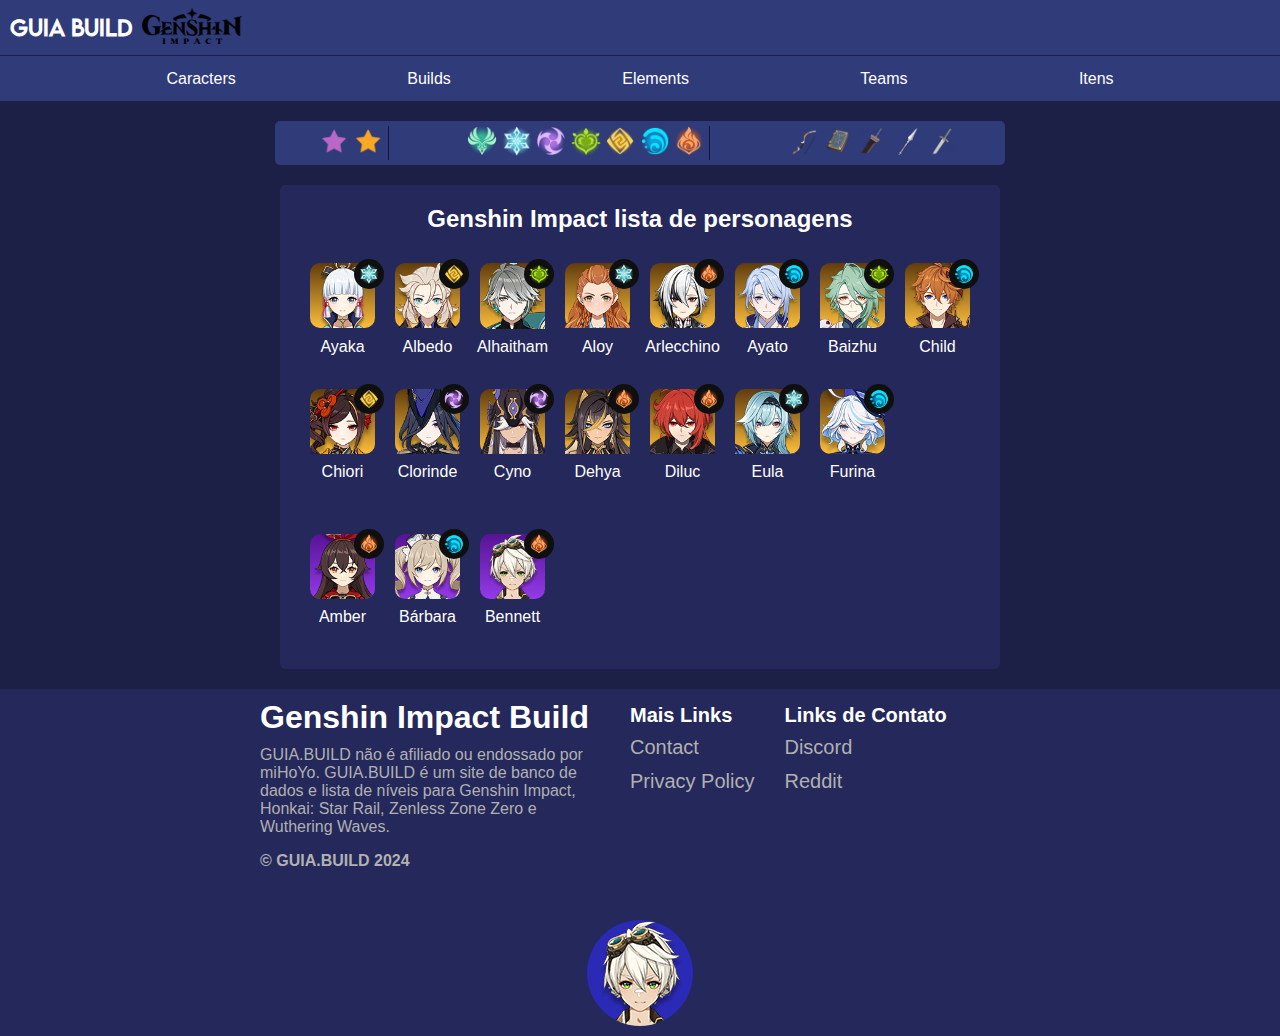
==== index.html @ 4bdc22e7 "add" ====
<!DOCTYPE html>
<html lang="pt-br">
<head>
    <meta charset="UTF-8">
    <meta name="viewport" content="width=device-width, initial-scale=1.0">
    <title>Guia Genshin Fandom</title>
    <link href="https://fonts.googleapis.com/icon?family=Material+Icons"
      rel="stylesheet">
      <link rel="shortcut icon" href="imagens/pyro.png" type="image/x-icon">
      <link rel="stylesheet" href="estilos/style.css">
</head>
<body>
    <header>
            <section id="title">
                <h1>Guia Build</h1>
                <a href="https://www.youtube.com/@GenshinImpact/featured" target="_blank">
                    <img src="imagens/Genshin_Impact_logo.png" alt="Logo">
                </a>
            </section>
        <div id="in">
            <span class="material-icons" onclick="clickMenu()">menu</span>
        </div>
    </header>
        <menu id="itens">
            <ul>
                <li>
                    <a href="index.html">Caracters</a>
                </li>
                <li>
                    <a href="#">Builds</a>
                </li>
                <li>
                    <a href="elemento.html">Elements</a>
                </li>
                <li>
                    <a href="#">Teams</a>
                </li>
                <li>
                    <a href="#">Itens</a>
                </li>
            </ul>
           </menu>
           <div id="seleçao">
            <div id="raridade">
                <img src="imagens/rarity_4.png" onclick="quatro()">
                <img src="imagens/rarity_5.png" onclick="cinco()">
            </div>
            <div id="elementos-1">
                <img src="imagens/elemento/Element_Anemo.png"
                id="anemo">
                <img src="imagens/elemento/Element_Cryo.png"
                id="cyro">
                <img src="imagens/elemento/Element_Electro.png"
                id="electro">
                <img src="imagens/elemento/Element_Dendro.png"
                id="dendro">
                <img src="imagens/elemento/Element_Geo.png"
                id="geo">
                <img src="imagens/elemento/Element_Hydro.png"
                id="hydro">
                <img src="imagens/elemento/Element_Pyro.png" id="pyro">
            </div>
            <div id="armas-1">
                <img src="imagens/armas/arco-simples.png" id="arco">
                <img src="imagens/armas/livro-simples.png" id="livro">
                <img src="imagens/armas/espadao-simples.png" id="espadao">
                <img src="imagens/armas/lança-simples.png" id="lança">
                <img src="imagens/armas/espada-simples.png" id="espada">
            </div>
        </div>
    <main>
        <h1>Genshin Impact lista de personagens</h1>
        <section id="star-5">
                    <div class="bloco cyro espada" >
                        <a href="#">
                            <div class="avatar">
                                <img src="imagens/personagens/Ayaka.png">
                            </div>
                            <div class="nome">
                                <p>Ayaka</p>
                            </div>
                            <div class="elemento">
                                <img src="imagens/elemento/Element_Cryo.png">
                            </div>
                        </a>
                    </div>
                    <div class="bloco geo espada">
                        <a href="#">
                            <div class="avatar">
                                <img src="imagens/personagens/Albedo.png">
                            </div>
                            <div class="nome">
                                <p>Albedo</p>
                            </div>
                            <div class="elemento">
                                <img src="imagens/elemento/Element_Geo.png">
                            </div>
                        </a>
                    </div>
                    <div class="bloco dendro espada">
                        <a href="#">
                            <div class="avatar">
                                <img src="imagens/personagens/Alhaitham.png">
                            </div>
                            <div class="nome">
                                <p>Alhaitham</p>
                            </div>
                            <div class="elemento">
                                <img src="imagens/elemento/Element_Dendro.png">
                            </div>
                        </a>
                    </div>
                    <div class="bloco cyro arco">
                        <a href="#">
                            <div class="avatar">
                                <img src="imagens/personagens/Aloy.png">
                            </div>
                            <div class="nome">
                                <p>Aloy</p>
                            </div>
                            <div class="elemento">
                                <img src="imagens/elemento/Element_Cryo.png">
                            </div>
                        </a>
                    </div>
                    <div class="bloco pyro lança">
                        <a href="#">
                            <div class="avatar">
                                <img src="imagens/personagens/Arlecchino.png">
                            </div>
                            <div class="nome">
                                <p>Arlecchino</p>
                            </div>
                            <div class="elemento">
                                <img src="imagens/elemento/Element_Pyro.png">
                            </div>
                        </a>
                    </div>
                    <div class="bloco hydro espada">
                        <a href="#">
                            <div class="avatar">
                                <img src="imagens/personagens/Ayato.png">
                            </div>
                            <div class="nome">
                                <p>Ayato</p>
                            </div>
                            <div class="elemento">
                                <img src="imagens/elemento/Element_Hydro.png">
                            </div>
                        </a>
                    </div>
                    <div class="bloco dendro livro">
                        <a href="#">
                            <div class="avatar">
                                <img src="imagens/personagens/Baizhu.png">
                            </div>
                            <div class="nome">
                                <p>Baizhu</p>
                            </div>
                            <div class="elemento">
                                <img src="imagens/elemento/Element_Dendro.png">
                            </div>
                        </a>
                    </div>
                    <div class="bloco hydro arco">
                        <a href="#">
                            <div class="avatar">
                                <img src="imagens/personagens/Childe.png">
                            </div>
                            <div class="nome">
                                <p>Child</p>
                            </div>
                            <div class="elemento">
                                <img src="imagens/elemento/Element_Hydro.png">
                            </div>
                        </a>
                    </div>
                    <div class="bloco geo espada">
                        <a href="#">
                            <div class="avatar">
                                <img src="imagens/personagens/Chiori.png">
                            </div>
                            <div class="nome">
                                <p>Chiori</p>
                            </div>
                            <div class="elemento">
                                <img src="imagens/elemento/Element_Geo.png">
                            </div>
                        </a>
                    </div>
                    <div class="bloco electro espada">
                        <a href="#">
                            <div class="avatar">
                                <img src="imagens/personagens/Clorinde.png">
                            </div>
                            <div class="nome">
                                <p>Clorinde</p>
                            </div>
                            <div class="elemento">
                                <img src="imagens/elemento/Element_Electro.png">
                            </div>
                        </a>
                    </div>
                    <div class="bloco electro lança">
                        <a href="#">
                            <div class="avatar">
                                <img src="imagens/personagens/Cyno.png">
                            </div>
                            <div class="nome">
                                <p>Cyno</p>
                            </div>
                            <div class="elemento">
                                <img src="imagens/elemento/Element_Electro.png">
                            </div>
                        </a>
                    </div>
                    <div class="bloco pyro espadao">
                        <a href="#">
                            <div class="avatar">
                                <img src="imagens/personagens/Dehya.png">
                            </div>
                            <div class="nome">
                                <p>Dehya</p>
                            </div>
                            <div class="elemento">
                                <img src="imagens/elemento/Element_Pyro.png">
                            </div>
                        </a>
                    </div>
                <div class="bloco pyro espadao">
                    <a href="#">
                        <div class="avatar">
                            <img src="imagens/personagens/Diluc.png">
                        </div>
                        <div class="nome">
                            <p>Diluc</p>
                        </div>
                        <div class="elemento">
                            <img src="imagens/elemento/Element_Pyro.png">
                        </div>
                    </a>
                </div>
                <div class="bloco cyro espadao">
                    <a href="#">
                        <div class="avatar">
                            <img src="imagens/personagens/Eula.png">
                        </div>
                        <div class="nome">
                            <p>Eula</p>
                        </div>
                        <div class="elemento">
                            <img src="imagens/elemento/Element_Cryo.png">
                        </div>
                    </a>
                </div>
                <div class="bloco hydro espada">
                    <a href="#">
                        <div class="avatar">
                            <img src="imagens/personagens/Furina.png">
                        </div>
                        <div class="nome">
                            <p>Furina</p>
                        </div>
                        <div class="elemento">
                            <img src="imagens/elemento/Element_Hydro.png">
                        </div>
                    </a>
                </div>
        </section>
        <section id="star-4">
                <div class="bloco pyro arco">
                    <a href="#">
                        <div class="avatar-1">
                            <img src="imagens/personagens/Amber.png">
                        </div>
                        <div class="nome">
                            <p>Amber</p>
                        </div>
                        <div class="elemento">
                            <img src="imagens/elemento/Element_Pyro.png">
                        </div>
                    </a>
                </div>
                <div class="bloco hydro livro">
                    <a href="#">
                        <div class="avatar-1">
                            <img src="imagens/personagens/Barbara.png">
                        </div>
                        <div class="nome">
                            <p>Bárbara</p>
                        </div>
                        <div class="elemento">
                            <img src="imagens/elemento/Element_Hydro.png">
                        </div>
                    </a>
                </div>
                <div class="bloco pyro espada">
                    <a href="#">
                        <div class="avatar-1">
                            <img src="imagens/personagens/Bennett.png">
                        </div>
                        <div class="nome">
                            <p>Bennett</p>
                        </div>
                        <div class="elemento">
                            <img src="imagens/elemento/Element_Pyro.png">
                        </div>
                    </a>
                </div>
        </section>
    </main>
    <footer>
        <article>
            <div class="text-footer">
                <h1>Genshin Impact Build</h1>
                <p>GUIA.BUILD não é afiliado ou endossado por miHoYo. GUIA.BUILD é um site de banco de dados e lista de níveis para Genshin Impact, Honkai: Star Rail, Zenless Zone Zero e Wuthering Waves.</p>
                <h3>© GUIA.BUILD 2024</h3>
            </div>
            <section id="final">
                <div class="links">
                    <h6>Mais Links</h6>
                    <ul>
                        <li>
                            <a href="#">Contact</a>
                        </li>
                        <li>
                            <a href="#">Privacy Policy</a>
                        </li>
                    </ul>
                </div>
                <div class="links">
                    <h6>Links de Contato</h6>
                    <ul>
                        <li>
                            <a href="#">Discord</a>
                        </li>
                        <li>
                            <a href="#">Reddit</a>
                        </li>
                    </ul>
                </div>
            </section>
            <img src="imagens/personagens/Bennett.png" alt="">
        </article>
    </footer>  
<script>
    function clickMenu() {
        if(itens.style.display == 'block') {
            itens.style.display = 'none'
        } else {
            itens.style.display = 'block'
        }
    }
</script>
<script src="pers-menu.js"></script>
</body>
</html>
---- estilos/style.css ----
@charset "UTF-8";
 
@font-face {
    font-family:'lemon';
    src: url(../fontes/LEMONMILK-Regular.otf);
}
* {
    font-family:Arial, Helvetica, sans-serif;
    margin:0px;
    padding:0px;
}

:root {
    /*cores*/
    --cor1:#101633;
    --cor2:#1C1F46;
    --cor3:#24285A;
    --cor4:#303B7A;
    --cor5:#4D5FC4;
    --cor6:#571396;
    --cor7:#943ae9;
    --cor8:#613c0c;
    --cor9:#fbbe3c;
}

body {
    background-color:rgb(28, 31, 70);
    height: 100vh;
}

header {
    background-color:var(--cor4);
    display: flex;
    justify-content: space-between;
    align-items: center;
    padding:5px;
    height:45px;
}

header section#title {
    display:flex;
    align-items:center;
}

header h1 {
    color:white;
    margin:5px;
    font-size:1.3em;
    font-family:'lemon';
}

header img {
    width:100px;
    margin:5px;
}

header span {
    color:rgb(214, 212, 212);
    cursor:pointer;
}

menu#itens {
    display:none;
    background-color:var(--cor4);
    margin:auto;
    width:100%;
    height:45px;
    border-top:1px solid var(--cor2);
}

menu ul {
    display:flex;
    height:100%;
    list-style-type:none;
    justify-content: space-evenly;
    align-items: center;
}

menu li {
    background-color:var(--cor4);
    padding:5px;
    
}

menu a {
    color:white;
    text-decoration:none;
}

menu a:hover {
    color:rgb(214, 212, 212);
}

/*Menu de seleção*/
div#seleçao {
    background-color: var(--cor4);
    max-width:300px;
    margin:auto;
    margin-top:20px;
    border-radius:5px;
}

div#raridade {
    border-bottom:1px solid var(--cor2);
    text-align: center;
}

div#raridade img {
   width:30px;
   cursor:pointer;
}

div#elementos-1 {
    border-bottom:1px solid var(--cor2);
    text-align: center;
}

div#elementos-1 img {
    width:30px;
    cursor:pointer;
}

div#armas-1 {
    border-bottom:1px solid var(--cor2);
    text-align: center;
}

div#armas-1 img {
    width:30px;
    cursor:pointer;
}

div#seleçao img:hover {
    background-color: #4D5FC4;
    border-radius:5px;
}

/*Conteúdo principal*/

main {
    background-color:rgb(36, 40, 90);
    max-width:280px;
    margin:auto;
    border-radius:5px;
    padding:10px;
    margin: 40px auto;
}

main h1 {
    color:white;
    font-size:1em;
    padding:10px;
    text-align: center;
}

main section#star-5 {
    width:90%;
    margin:auto;
    border-radius:5px;
    padding:10px;
    display:flex;
    flex-wrap: wrap;
    width:100%;
}

main section#star-4 {
    width:90%;
    margin:auto;
    border-radius:5px;
    padding:10px;
    display:flex;
    flex-wrap: wrap;
    width:100%;
}

div.avatar-1 img  {
    background-image:linear-gradient(to bottom,var(--cor6), var(--cor7));
    border-radius:10px;
}
div.avatar {
    background-image:linear-gradient(to bottom,var(--cor8), var(--cor9));
    border-radius:10px;
}

div.bloco  {
   position:relative;
   margin:10px;
}

div.bloco img {
    display:block;
    margin:auto;
    margin-bottom:40px;
    width:65px;
}

div.avatar img:hover {
    width:68px;
    transition: transform .3s;
    transform:translate(-2px);
}

div.avatar-1 img:hover {
    width:68px;
    transition: transform .3s;
    transform:translate(-2px);
}

div.elemento img{
    background:rgb(15, 15, 15);
    width:20px;
    border-radius:50%;
    padding:5px;
    position:absolute;
    top:10%;
    left:90%;
    transform:translate(-50%, -50%);
}

div.nome {
    text-align: center;
    position: absolute;
    top:70%;
    left:50%;
    margin-top:10px;
    transform: translate(-50%, -50%);
}

div.nome p {
    color:white;
}

footer {
    background-color:rgb(36, 40, 90);
    padding:10px;
    color:rgb(177, 177, 177);
}

footer img {
    display:block;
    margin:auto;
    margin-top:20px;
    background-color: rgb(42, 42, 182);
    border-radius:50%;
}

footer h1 {
    color:white;
    margin-bottom:10px;
}

footer h3 {
 font-size:16px;
 margin-top:16px;
 margin-bottom:30px;
}

footer section#final {
    display:flex;
    justify-content: space-around;
}

footer div {
    margin-left:20px;
}

footer div h6 {
    color:white;
    font-size:20px;
}

footer div ul {
    list-style-type: none;
}

footer div a {
    color:rgb(177, 177, 177);
    text-decoration:none;
    font-size: 20px;
}

@media screen and (min-width:600px) and (max-width:768px) {
    div#seleçao {
        display:flex;
        justify-content: space-around;
        align-items: center;
        padding:5px;
        max-width:500px;
    }

    div#raridade {
        border-right:1px solid var(--cor1);
        border-bottom:0px;
        padding-right:5px;
    }

    div#raridade img {
        width:30px;
    }

    div#elementos-1 {
        border-right:1px solid var(--cor1);
        border-bottom:0px;
        padding-right:5px;
    }

    div#elementos-1 img{
        width:30px;
    }

    div#armas-1 {
        border-bottom:0px;
        padding-right:5px;
    }

    div#armas-1 img {
        width:30px;
    }

    main {
        max-width:450px;
        margin:auto;
        margin-bottom:20px;
        margin-top:20px;
    }

}

@media screen and (min-width:768px) and (max-width:992px) {

    div#seleçao {
        display:flex;
        justify-content: space-around;
        align-items: center;
        padding:5px;
        max-width:720px;
    }

    div#raridade {
        border-right:1px solid var(--cor1);
        border-bottom:0px;
        padding-right:5px;
    }

    div#raridade img {
        width:40px;
    }

    div#elementos-1 {
        border-right:1px solid var(--cor1);
        border-bottom:0px;
        padding-right:5px;
    }

    div#elementos-1 img{
        width:40px;
    }

    div#armas-1 {
        border-bottom:0px;
        padding-right:5px;
    }

    div#armas-1 img {
        width:40px;
    }

    main {
        max-width:700px;
        margin:auto;
        margin-bottom:20px;
        margin-top:20px;
    }

    main h1 {
        font-size:1.5em;
    }

    main div.personagens{
       display:flex;
       justify-content: center;
       flex-wrap: wrap;
    }

    footer article{
        display:flex;
        flex-wrap: wrap;
        max-width:800px;
        margin:auto;
    }

    footer div.text-footer {
        width:350px;
    }

    footer div.links {
        line-height:2em;
        margin-right:10px;
    }
}

@media screen and (min-width:992px) and (max-width:1200px) {

    header span.material-icons{
        display:none;
    }

    div#seleçao {
        display:flex;
        justify-content: space-around;
        align-items: center;
        padding:5px;
        max-width:720px;
    }

    div#raridade {
        border-right:1px solid var(--cor1);
        border-bottom:0px;
        padding-right:5px;
    }

    div#elementos-1 {
        border-right:1px solid var(--cor1);
        border-bottom:0px;
        padding-right:5px;
    }

    div#armas-1 {
        border-bottom:0px;
        padding-right:5px;
    }

    menu#itens {
        display:block;
        width:100%;
        font-size:1em;
    }

    main {
        max-width:700px;
        margin:auto;
        margin-bottom:20px;
        margin-top:20px;
    }

    main h1 {
        font-size:1.5em;
    }

    main div.personagens{
       display:flex;
       justify-content: center;
       flex-wrap: wrap;
    }

    footer article{
        display:flex;
        flex-wrap: wrap;
        max-width:800px;
        margin:auto;
    }

    footer div.text-footer {
        width:350px;
    }

    footer div.links {
        line-height:2em;
        margin-right:10px;
    }
}

@media screen and (min-width:1200px) {
    header span.material-icons{
        display:none;
    }

    menu#itens {
        display:block;
        width:100%;
        font-size:1em;
    }

    div#seleçao {
        display:flex;
        justify-content: space-around;
        align-items: center;
        padding:5px;
        max-width:720px;
    }

    div#raridade {
        border-right:1px solid var(--cor1);
        border-bottom:0px;
        padding-right:5px;
    }

    div#elementos-1 {
        border-right:1px solid var(--cor1);
        border-bottom:0px;
        padding-right:5px;
    }

    div#armas-1 {
        border-bottom:0px;
        padding-right:5px;
    }


    main {
        max-width:700px;
        margin:auto;
        margin-bottom:20px;
        margin-top:20px;
    }

    main h1 {
        font-size:1.5em;
    }

    main div.personagens{
       display:flex;
       justify-content: center;
       flex-wrap: wrap;
    }

    footer article{
        display:flex;
        flex-wrap: wrap;
        max-width:800px;
        margin:auto;
    }

    footer div.text-footer {
        width:350px;
    }

    footer div.links {
        line-height:2em;
        margin-right:10px;
    }
}
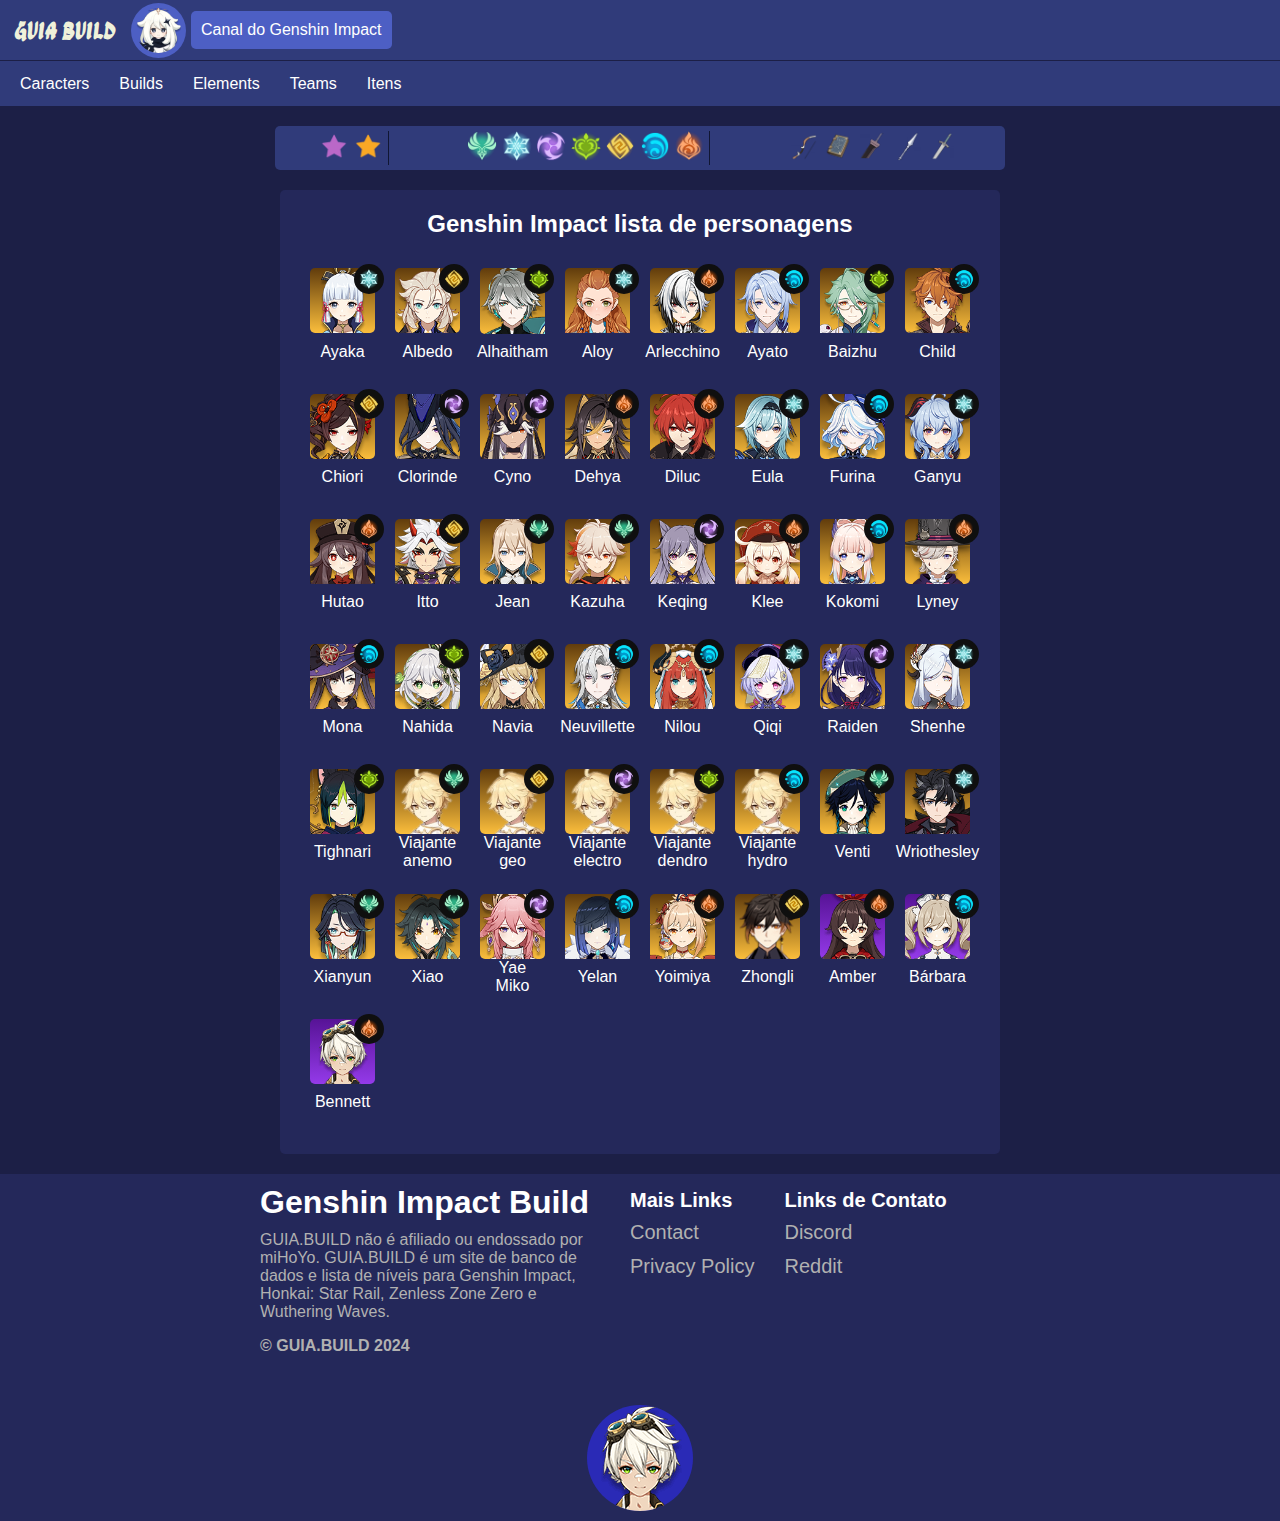
==== commit 5b03dd17: "add" ====
--- a/index.html
+++ b/index.html
@@ -14,7 +14,8 @@
             <section id="title">
                 <h1>Guia Build</h1>
                 <a href="https://www.youtube.com/@GenshinImpact/featured" target="_blank">
-                    <img src="imagens/Genshin_Impact_logo.png" alt="Logo">
+                    <img src="imagens/Paimon_Icon.webp" alt="Logo">
+                    <p>Canal do Genshin Impact</p>
                 </a>
             </section>
         <div id="in">
@@ -42,14 +43,14 @@
            </menu>
            <div id="seleçao">
             <div id="raridade">
-                <img src="imagens/rarity_4.png" onclick="quatro()">
-                <img src="imagens/rarity_5.png" onclick="cinco()">
+                <img src="imagens/rarity_4.png" id="quatro">
+                <img src="imagens/rarity_5.png" id="cinco">
             </div>
             <div id="elementos-1">
                 <img src="imagens/elemento/Element_Anemo.png"
                 id="anemo">
                 <img src="imagens/elemento/Element_Cryo.png"
-                id="cyro">
+                id="cryo">
                 <img src="imagens/elemento/Element_Electro.png"
                 id="electro">
                 <img src="imagens/elemento/Element_Dendro.png"
@@ -71,7 +72,7 @@
     <main>
         <h1>Genshin Impact lista de personagens</h1>
         <section id="star-5">
-                    <div class="bloco cyro espada" >
+                    <div class="bloco cinco cryo espada" >
                         <a href="#">
                             <div class="avatar">
                                 <img src="imagens/personagens/Ayaka.png">
@@ -84,7 +85,7 @@
                             </div>
                         </a>
                     </div>
-                    <div class="bloco geo espada">
+                    <div class="bloco cinco geo espada">
                         <a href="#">
                             <div class="avatar">
                                 <img src="imagens/personagens/Albedo.png">
@@ -97,7 +98,7 @@
                             </div>
                         </a>
                     </div>
-                    <div class="bloco dendro espada">
+                    <div class="bloco cinco dendro espada">
                         <a href="#">
                             <div class="avatar">
                                 <img src="imagens/personagens/Alhaitham.png">
@@ -110,7 +111,7 @@
                             </div>
                         </a>
                     </div>
-                    <div class="bloco cyro arco">
+                    <div class="bloco cinco cryo arco">
                         <a href="#">
                             <div class="avatar">
                                 <img src="imagens/personagens/Aloy.png">
@@ -123,7 +124,7 @@
                             </div>
                         </a>
                     </div>
-                    <div class="bloco pyro lança">
+                    <div class="bloco cinco pyro lança">
                         <a href="#">
                             <div class="avatar">
                                 <img src="imagens/personagens/Arlecchino.png">
@@ -136,7 +137,7 @@
                             </div>
                         </a>
                     </div>
-                    <div class="bloco hydro espada">
+                    <div class="bloco cinco hydro espada">
                         <a href="#">
                             <div class="avatar">
                                 <img src="imagens/personagens/Ayato.png">
@@ -149,7 +150,7 @@
                             </div>
                         </a>
                     </div>
-                    <div class="bloco dendro livro">
+                    <div class="bloco cinco dendro livro">
                         <a href="#">
                             <div class="avatar">
                                 <img src="imagens/personagens/Baizhu.png">
@@ -162,7 +163,7 @@
                             </div>
                         </a>
                     </div>
-                    <div class="bloco hydro arco">
+                    <div class="bloco cinco hydro arco">
                         <a href="#">
                             <div class="avatar">
                                 <img src="imagens/personagens/Childe.png">
@@ -175,7 +176,7 @@
                             </div>
                         </a>
                     </div>
-                    <div class="bloco geo espada">
+                    <div class="bloco cinco geo espada">
                         <a href="#">
                             <div class="avatar">
                                 <img src="imagens/personagens/Chiori.png">
@@ -188,7 +189,7 @@
                             </div>
                         </a>
                     </div>
-                    <div class="bloco electro espada">
+                    <div class="bloco cinco electro espada">
                         <a href="#">
                             <div class="avatar">
                                 <img src="imagens/personagens/Clorinde.png">
@@ -201,7 +202,7 @@
                             </div>
                         </a>
                     </div>
-                    <div class="bloco electro lança">
+                    <div class="bloco cinco electro lança">
                         <a href="#">
                             <div class="avatar">
                                 <img src="imagens/personagens/Cyno.png">
@@ -214,7 +215,7 @@
                             </div>
                         </a>
                     </div>
-                    <div class="bloco pyro espadao">
+                    <div class="bloco cinco pyro espadao">
                         <a href="#">
                             <div class="avatar">
                                 <img src="imagens/personagens/Dehya.png">
@@ -227,7 +228,7 @@
                             </div>
                         </a>
                     </div>
-                <div class="bloco pyro espadao">
+                <div class="bloco cinco pyro espadao">
                     <a href="#">
                         <div class="avatar">
                             <img src="imagens/personagens/Diluc.png">
@@ -240,7 +241,7 @@
                         </div>
                     </a>
                 </div>
-                <div class="bloco cyro espadao">
+                <div class="bloco cinco cryo espadao">
                     <a href="#">
                         <div class="avatar">
                             <img src="imagens/personagens/Eula.png">
@@ -253,7 +254,7 @@
                         </div>
                     </a>
                 </div>
-                <div class="bloco hydro espada">
+                <div class="bloco cinco hydro espada">
                     <a href="#">
                         <div class="avatar">
                             <img src="imagens/personagens/Furina.png">
@@ -266,9 +267,412 @@
                         </div>
                     </a>
                 </div>
-        </section>
-        <section id="star-4">
-                <div class="bloco pyro arco">
+                <div class="bloco cinco cryo arco">
+                    <a href="#">
+                        <div class="avatar">
+                            <img src="imagens/personagens/Ganyu.png">
+                        </div>
+                        <div class="nome">
+                            <p>Ganyu</p>
+                        </div>
+                        <div class="elemento">
+                            <img src="imagens/elemento/Element_Cryo.png">
+                        </div>
+                    </a>
+                </div>
+                <div class="bloco cinco pyro lança">
+                    <a href="pers/hutao.html">
+                        <div class="avatar">
+                            <img src="imagens/personagens/Hu Tao 1.png">
+                        </div>
+                        <div class="nome">
+                            <p>Hutao</p>
+                        </div>
+                        <div class="elemento">
+                            <img src="imagens/elemento/Element_Pyro.png">
+                        </div>
+                    </a>
+                </div>
+                <div class="bloco cinco geo espadao">
+                    <a href="#">
+                        <div class="avatar">
+                            <img src="imagens/personagens/Itto.png">
+                        </div>
+                        <div class="nome">
+                            <p>Itto</p>
+                        </div>
+                        <div class="elemento">
+                            <img src="imagens/elemento/Element_Geo.png">
+                        </div>
+                    </a>
+                </div>
+                <div class="bloco cinco anemo espada">
+                    <a href="#">
+                        <div class="avatar">
+                            <img src="imagens/personagens/Jean.png">
+                        </div>
+                        <div class="nome">
+                            <p>Jean</p>
+                        </div>
+                        <div class="elemento">
+                            <img src="imagens/elemento/Element_Anemo.png">
+                        </div>
+                    </a>
+                </div>
+                <div class="bloco cinco anemo espada">
+                    <a href="pers/kazuha.html">
+                        <div class="avatar">
+                            <img src="imagens/personagens/Kazuha.png">
+                        </div>
+                        <div class="nome">
+                            <p>Kazuha</p>
+                        </div>
+                        <div class="elemento">
+                            <img src="imagens/elemento/Element_Anemo.png">
+                        </div>
+                    </a>
+                </div>
+                <div class="bloco cinco electro espada">
+                    <a href="#">
+                        <div class="avatar">
+                            <img src="imagens/personagens/Keqing.png">
+                        </div>
+                        <div class="nome">
+                            <p>Keqing</p>
+                        </div>
+                        <div class="elemento">
+                            <img src="imagens/elemento/Element_Electro.png">
+                        </div>
+                    </a>
+                </div>
+                <div class="bloco cinco pyro livro">
+                    <a href="#">
+                        <div class="avatar">
+                            <img src="imagens/personagens/Klee.png">
+                        </div>
+                        <div class="nome">
+                            <p>Klee</p>
+                        </div>
+                        <div class="elemento">
+                            <img src="imagens/elemento/Element_Pyro.png">
+                        </div>
+                    </a>
+                </div>
+                <div class="bloco cinco hydro livro">
+                    <a href="#">
+                        <div class="avatar">
+                            <img src="imagens/personagens/Kokomi.png">
+                        </div>
+                        <div class="nome">
+                            <p>Kokomi</p>
+                        </div>
+                        <div class="elemento">
+                            <img src="imagens/elemento/Element_Hydro.png">
+                        </div>
+                    </a>
+                </div>
+                <div class="bloco cinco pyro arco">
+                    <a href="pers/lyney1.html">
+                        <div class="avatar">
+                            <img src="imagens/personagens/Lyney.png">
+                        </div>
+                        <div class="nome">
+                            <p>Lyney</p>
+                        </div>
+                        <div class="elemento">
+                            <img src="imagens/elemento/Element_Pyro.png">
+                        </div>
+                    </a>
+                </div>
+                <div class="bloco cinco hydro livro">
+                    <a href="#">
+                        <div class="avatar">
+                            <img src="imagens/personagens/Mona.png">
+                        </div>
+                        <div class="nome">
+                            <p>Mona</p>
+                        </div>
+                        <div class="elemento">
+                            <img src="imagens/elemento/Element_Hydro.png">
+                        </div>
+                    </a>
+                </div>
+                <div class="bloco cinco dendro livro">
+                    <a href="#">
+                        <div class="avatar">
+                            <img src="imagens/personagens/Nahida.png">
+                        </div>
+                        <div class="nome">
+                            <p>Nahida</p>
+                        </div>
+                        <div class="elemento">
+                            <img src="imagens/elemento/Element_Dendro.png">
+                        </div>
+                    </a>
+                </div>
+                <div class="bloco cinco geo espadao">
+                    <a href="#">
+                        <div class="avatar">
+                            <img src="imagens/personagens/Navia.png">
+                        </div>
+                        <div class="nome">
+                            <p>Navia</p>
+                        </div>
+                        <div class="elemento">
+                            <img src="imagens/elemento/Element_Geo.png">
+                        </div>
+                    </a>
+                </div>
+                <div class="bloco cinco hydro livro">
+                    <a href="#">
+                        <div class="avatar">
+                            <img src="imagens/personagens/Neuvillette.png">
+                        </div>
+                        <div class="nome">
+                            <p>Neuvillette</p>
+                        </div>
+                        <div class="elemento">
+                            <img src="imagens/elemento/Element_Hydro.png">
+                        </div>
+                    </a>
+                </div>
+                <div class="bloco cinco hydro espada">
+                    <a href="#">
+                        <div class="avatar">
+                            <img src="imagens/personagens/Nilou.png">
+                        </div>
+                        <div class="nome">
+                            <p>Nilou</p>
+                        </div>
+                        <div class="elemento">
+                            <img src="imagens/elemento/Element_Hydro.png">
+                        </div>
+                    </a>
+                </div>
+                <div class="bloco cinco cryo espada">
+                    <a href="#">
+                        <div class="avatar">
+                            <img src="imagens/personagens/Qiqi.png">
+                        </div>
+                        <div class="nome">
+                            <p>Qiqi</p>
+                        </div>
+                        <div class="elemento">
+                            <img src="imagens/elemento/Element_Cryo.png">
+                        </div>
+                    </a>
+                </div>
+                <div class="bloco cinco electro lança">
+                    <a href="#">
+                        <div class="avatar">
+                            <img src="imagens/personagens/Raiden.png">
+                        </div>
+                        <div class="nome">
+                            <p>Raiden</p>
+                        </div>
+                        <div class="elemento">
+                            <img src="imagens/elemento/Element_Electro.png">
+                        </div>
+                    </a>
+                </div>
+                <div class="bloco cinco cryo lança">
+                    <a href="#">
+                        <div class="avatar">
+                            <img src="imagens/personagens/Shenhe.png">
+                        </div>
+                        <div class="nome">
+                            <p>Shenhe</p>
+                        </div>
+                        <div class="elemento">
+                            <img src="imagens/elemento/Element_Cryo.png">
+                        </div>
+                    </a>
+                </div>
+                <div class="bloco cinco dendro arco">
+                    <a href="#">
+                        <div class="avatar">
+                            <img src="imagens/personagens/Tighnari.png">
+                        </div>
+                        <div class="nome">
+                            <p>Tighnari</p>
+                        </div>
+                        <div class="elemento">
+                            <img src="imagens/elemento/Element_Dendro.png">
+                        </div>
+                    </a>
+                </div>
+                <div class="bloco cinco anemo espada">
+                    <a href="#">
+                        <div class="avatar">
+                            <img src="imagens/personagens/Traveler.png">
+                        </div>
+                        <div class="nome">
+                            <p>Viajante anemo</p>
+                        </div>
+                        <div class="elemento">
+                            <img src="imagens/elemento/Element_Anemo.png">
+                        </div>
+                    </a>
+                </div>
+                <div class="bloco cinco geo espada">
+                    <a href="#">
+                        <div class="avatar">
+                            <img src="imagens/personagens/Traveler.png">
+                        </div>
+                        <div class="nome">
+                            <p>Viajante geo</p>
+                        </div>
+                        <div class="elemento">
+                            <img src="imagens/elemento/Element_Geo.png">
+                        </div>
+                    </a>
+                </div>
+                <div class="bloco cinco electro espada">
+                    <a href="#">
+                        <div class="avatar">
+                            <img src="imagens/personagens/Traveler.png">
+                        </div>
+                        <div class="nome">
+                            <p>Viajante electro</p>
+                        </div>
+                        <div class="elemento">
+                            <img src="imagens/elemento/Element_Electro.png">
+                        </div>
+                    </a>
+                </div>
+                <div class="bloco cinco dendro espada">
+                    <a href="#">
+                        <div class="avatar">
+                            <img src="imagens/personagens/Traveler.png">
+                        </div>
+                        <div class="nome">
+                            <p>Viajante dendro</p>
+                        </div>
+                        <div class="elemento">
+                            <img src="imagens/elemento/Element_Dendro.png">
+                        </div>
+                    </a>
+                </div>
+                <div class="bloco cinco hydro espada">
+                    <a href="#">
+                        <div class="avatar">
+                            <img src="imagens/personagens/Traveler.png">
+                        </div>
+                        <div class="nome">
+                            <p>Viajante hydro</p>
+                        </div>
+                        <div class="elemento">
+                            <img src="imagens/elemento/Element_Hydro.png">
+                        </div>
+                    </a>
+                </div>
+                <div class="bloco cinco anemo arco">
+                    <a href="#">
+                        <div class="avatar">
+                            <img src="imagens/personagens/Venti.png">
+                        </div>
+                        <div class="nome">
+                            <p>Venti</p>
+                        </div>
+                        <div class="elemento">
+                            <img src="imagens/elemento/Element_Anemo.png">
+                        </div>
+                    </a>
+                </div>
+                <div class="bloco cinco cryo livro">
+                    <a href="#">
+                        <div class="avatar">
+                            <img src="imagens/personagens/Wriothesley.png">
+                        </div>
+                        <div class="nome">
+                            <p>Wriothesley</p>
+                        </div>
+                        <div class="elemento">
+                            <img src="imagens/elemento/Element_Cryo.png">
+                        </div>
+                    </a>
+                </div>
+                <div class="bloco cinco anemo livro">
+                    <a href="#">
+                        <div class="avatar">
+                            <img src="imagens/personagens/Xianyun.png">
+                        </div>
+                        <div class="nome">
+                            <p>Xianyun</p>
+                        </div>
+                        <div class="elemento">
+                            <img src="imagens/elemento/Element_Anemo.png">
+                        </div>
+                    </a>
+                </div>
+                <div class="bloco cinco anemo lança">
+                    <a href="#">
+                        <div class="avatar">
+                            <img src="imagens/personagens/Xiao.png">
+                        </div>
+                        <div class="nome">
+                            <p>Xiao</p>
+                        </div>
+                        <div class="elemento">
+                            <img src="imagens/elemento/Element_Anemo.png">
+                        </div>
+                    </a>
+                </div>
+                <div class="bloco cinco electro livro">
+                    <a href="#">
+                        <div class="avatar">
+                            <img src="imagens/personagens/Yae Miko.png">
+                        </div>
+                        <div class="nome">
+                            <p>Yae Miko</p>
+                        </div>
+                        <div class="elemento">
+                            <img src="imagens/elemento/Element_Electro.png">
+                        </div>
+                    </a>
+                </div>
+                <div class="bloco cinco hydro arco">
+                    <a href="#">
+                        <div class="avatar">
+                            <img src="imagens/personagens/Yelan.png">
+                        </div>
+                        <div class="nome">
+                            <p>Yelan</p>
+                        </div>
+                        <div class="elemento">
+                            <img src="imagens/elemento/Element_Hydro.png">
+                        </div>
+                    </a>
+                </div>
+                <div class="bloco cinco pyro arco">
+                    <a href="#">
+                        <div class="avatar">
+                            <img src="imagens/personagens/Yoimiya.png">
+                        </div>
+                        <div class="nome">
+                            <p>Yoimiya</p>
+                        </div>
+                        <div class="elemento">
+                            <img src="imagens/elemento/Element_Pyro.png">
+                        </div>
+                    </a>
+                </div>
+                <div class="bloco cinco geo lança">
+                    <a href="#">
+                        <div class="avatar">
+                            <img src="imagens/personagens/Zhongli.png">
+                        </div>
+                        <div class="nome">
+                            <p>Zhongli</p>
+                        </div>
+                        <div class="elemento">
+                            <img src="imagens/elemento/Element_Geo.png">
+                        </div>
+                    </a>
+                </div>
+                <!--QUATRO ESTRELAS-->
+
+                <div class="bloco quatro pyro arco">
                     <a href="#">
                         <div class="avatar-1">
                             <img src="imagens/personagens/Amber.png">
@@ -281,7 +685,7 @@
                         </div>
                     </a>
                 </div>
-                <div class="bloco hydro livro">
+                <div class="bloco quatro hydro livro">
                     <a href="#">
                         <div class="avatar-1">
                             <img src="imagens/personagens/Barbara.png">
@@ -294,7 +698,7 @@
                         </div>
                     </a>
                 </div>
-                <div class="bloco pyro espada">
+                <div class="bloco quatro pyro espada">
                     <a href="#">
                         <div class="avatar-1">
                             <img src="imagens/personagens/Bennett.png">
--- a/estilos/style.css
+++ b/estilos/style.css
@@ -1,8 +1,8 @@
 @charset "UTF-8";
  
 @font-face {
-    font-family:'lemon';
-    src: url(../fontes/LEMONMILK-Regular.otf);
+    font-family:'gamaamli';
+    src: url(../fontes/GaMaamli-Regular.ttf);
 }
 * {
     font-family:Arial, Helvetica, sans-serif;
@@ -34,7 +34,7 @@
     justify-content: space-between;
     align-items: center;
     padding:5px;
-    height:45px;
+    height:50px;
 }
 
 header section#title {
@@ -43,15 +43,35 @@
 }
 
 header h1 {
+    color:rgb(239, 241, 218);
+    margin:5px 10px;
+    font-size:1.5em;
+    font-family:'gamaamli';
+}
+
+header img {
+    width:45px;
+    margin:5px;
+    background-color:var(--cor5);
+    padding:5px;
+    border-radius:50%;
+}
+
+header a {
+    display:flex;
     color:white;
-    margin:5px;
-    font-size:1.3em;
-    font-family:'lemon';
-}
-
-header img {
-    width:100px;
-    margin:5px;
+    text-decoration: none;
+    align-items: center;
+}
+
+header a:hover {
+    color:var(--cor2);
+}
+
+header a p {
+    background-color:var(--cor5);
+    padding:10px;
+    border-radius:5px;
 }
 
 header span {
@@ -78,8 +98,7 @@
 
 menu li {
     background-color:var(--cor4);
-    padding:5px;
-    
+    padding:5px; 
 }
 
 menu a {
@@ -163,23 +182,13 @@
     width:100%;
 }
 
-main section#star-4 {
-    width:90%;
-    margin:auto;
-    border-radius:5px;
-    padding:10px;
-    display:flex;
-    flex-wrap: wrap;
-    width:100%;
-}
-
 div.avatar-1 img  {
     background-image:linear-gradient(to bottom,var(--cor6), var(--cor7));
-    border-radius:10px;
+    border-radius:5px;
 }
 div.avatar {
     background-image:linear-gradient(to bottom,var(--cor8), var(--cor9));
-    border-radius:10px;
+    border-radius:5px;
 }
 
 div.bloco  {
@@ -194,16 +203,14 @@
     width:65px;
 }
 
-div.avatar img:hover {
-    width:68px;
+div.avatar:hover  {
     transition: transform .3s;
-    transform:translate(-2px);
-}
-
-div.avatar-1 img:hover {
-    width:68px;
-    transition: transform .3s;
-    transform:translate(-2px);
+    transform:translate(-2px, -2px);
+}
+
+div.avatar-1:hover {
+    transition: transform .2s;
+    transform:translate(-2px, -2px);
 }
 
 div.elemento img{
@@ -382,6 +389,16 @@
        flex-wrap: wrap;
     }
 
+    menu ul {
+        justify-content: left;
+        padding:0px;
+    }
+
+    menu li {
+        margin-left:10px;
+        padding:10px;
+    }
+
     footer article{
         display:flex;
         flex-wrap: wrap;
@@ -453,6 +470,16 @@
        flex-wrap: wrap;
     }
 
+    menu ul {
+        justify-content: left;
+        padding:0px;
+    }
+
+    menu li {
+        margin-left:10px;
+        padding:10px;
+    }
+
     footer article{
         display:flex;
         flex-wrap: wrap;
@@ -524,6 +551,16 @@
        flex-wrap: wrap;
     }
 
+    menu ul {
+        justify-content: left;
+        padding:0px;
+    }
+
+    menu li {
+        margin-left:10px;
+        padding:10px;
+    }
+
     footer article{
         display:flex;
         flex-wrap: wrap;
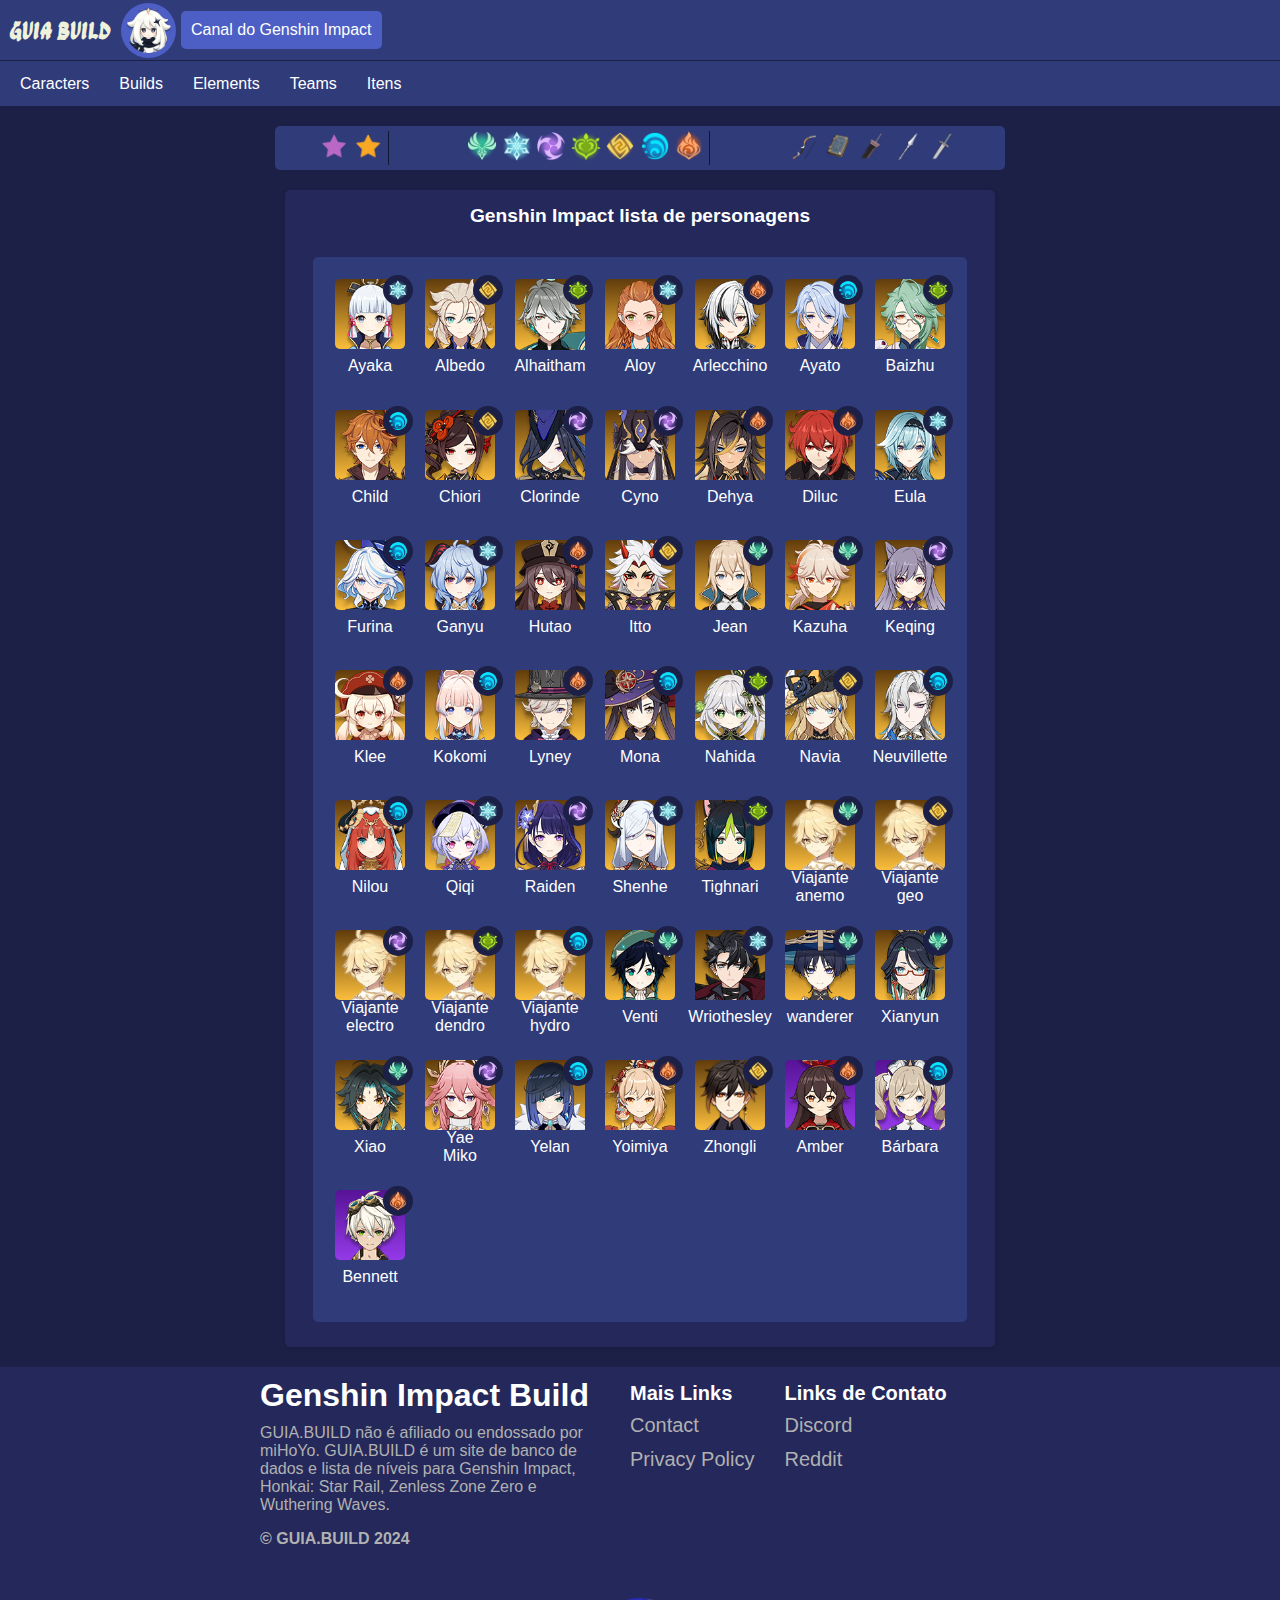
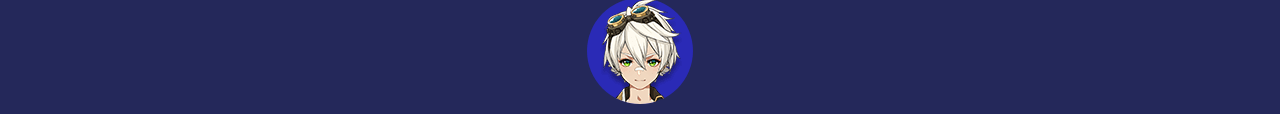
==== commit aecea188: "att" ====
--- a/index.html
+++ b/index.html
@@ -595,6 +595,19 @@
                 <div class="bloco cinco anemo livro">
                     <a href="#">
                         <div class="avatar">
+                            <img src="imagens/personagens/Andarilho.png">
+                        </div>
+                        <div class="nome">
+                            <p>wanderer</p>
+                        </div>
+                        <div class="elemento">
+                            <img src="imagens/elemento/Element_Anemo.png">
+                        </div>
+                    </a>
+                </div>
+                <div class="bloco cinco anemo livro">
+                    <a href="#">
+                        <div class="avatar">
                             <img src="imagens/personagens/Xianyun.png">
                         </div>
                         <div class="nome">
--- a/estilos/style.css
+++ b/estilos/style.css
@@ -40,17 +40,18 @@
 header section#title {
     display:flex;
     align-items:center;
+    margin-right:10px;
 }
 
 header h1 {
     color:rgb(239, 241, 218);
-    margin:5px 10px;
-    font-size:1.5em;
+    margin:5px;
+    font-size:1em;
     font-family:'gamaamli';
 }
 
 header img {
-    width:45px;
+    width:35px;
     margin:5px;
     background-color:var(--cor5);
     padding:5px;
@@ -71,6 +72,7 @@
 header a p {
     background-color:var(--cor5);
     padding:10px;
+    font-size:0.8em;
     border-radius:5px;
 }
 
@@ -157,12 +159,12 @@
 /*Conteúdo principal*/
 
 main {
-    background-color:rgb(36, 40, 90);
-    max-width:280px;
-    margin:auto;
+    background-color:var(--cor3);
+    max-width:315px;
     border-radius:5px;
-    padding:10px;
     margin: 40px auto;
+    padding:5px;
+    box-shadow:1px 1px 5px rgba(0, 0, 0, 0.084);
 }
 
 main h1 {
@@ -172,14 +174,14 @@
     text-align: center;
 }
 
-main section#star-5 {
+ section#star-5 {
     width:90%;
-    margin:auto;
+    margin:20px auto;
     border-radius:5px;
-    padding:10px;
+    padding:12px;
     display:flex;
     flex-wrap: wrap;
-    width:100%;
+    background-color: var(--cor4);
 }
 
 div.avatar-1 img  {
@@ -193,14 +195,14 @@
 
 div.bloco  {
    position:relative;
+   margin:auto;
    margin:10px;
 }
 
 div.bloco img {
     display:block;
-    margin:auto;
     margin-bottom:40px;
-    width:65px;
+    width:50px;
 }
 
 div.avatar:hover  {
@@ -214,7 +216,7 @@
 }
 
 div.elemento img{
-    background:rgb(15, 15, 15);
+    background:var(--cor2);
     width:20px;
     border-radius:50%;
     padding:5px;
@@ -287,6 +289,9 @@
 }
 
 @media screen and (min-width:600px) and (max-width:768px) {
+    header h1 {
+        font-size:1.5em;
+    }
     div#seleçao {
         display:flex;
         justify-content: space-around;
@@ -325,15 +330,47 @@
     }
 
     main {
-        max-width:450px;
+        max-width:475px;
         margin:auto;
         margin-bottom:20px;
         margin-top:20px;
     }
 
+    main h1 {
+        font-size:1.2em;
+    }
+
+    div.bloco img {
+        width:65px;
+    }
+
+    div.elemento img{
+        background:var(--cor2);
+        width:20px;
+        border-radius:50%;
+        padding:5px;
+        position:absolute;
+        top:10%;
+        left:90%;
+        transform:translate(-50%, -50%);
+    }
+
 }
 
 @media screen and (min-width:768px) and (max-width:992px) {
+
+    header h1 {
+        font-size:1.5em;
+    }
+
+    header img {
+        width:45px;
+    }
+
+    header a p {
+        font-size:1em;
+    }
+
 
     div#seleçao {
         display:flex;
@@ -350,7 +387,7 @@
     }
 
     div#raridade img {
-        width:40px;
+        width:30px;
     }
 
     div#elementos-1 {
@@ -360,7 +397,7 @@
     }
 
     div#elementos-1 img{
-        width:40px;
+        width:30px;
     }
 
     div#armas-1 {
@@ -369,7 +406,7 @@
     }
 
     div#armas-1 img {
-        width:40px;
+        width:30px;
     }
 
     main {
@@ -380,13 +417,22 @@
     }
 
     main h1 {
-        font-size:1.5em;
-    }
-
-    main div.personagens{
-       display:flex;
-       justify-content: center;
-       flex-wrap: wrap;
+        font-size:1.2em;
+    }
+
+    div.bloco img {
+        width:70px;
+    }
+
+    div.elemento img{
+        background:var(--cor2);
+        width:20px;
+        border-radius:50%;
+        padding:5px;
+        position:absolute;
+        top:10%;
+        left:90%;
+        transform:translate(-50%, -50%);
     }
 
     menu ul {
@@ -418,6 +464,18 @@
 
 @media screen and (min-width:992px) and (max-width:1200px) {
 
+    header h1 {
+        font-size:1.5em;
+    }
+
+    header img {
+        width:45px;
+    }
+
+    header a p {
+        font-size:1em;
+    }
+
     header span.material-icons{
         display:none;
     }
@@ -461,13 +519,22 @@
     }
 
     main h1 {
-        font-size:1.5em;
-    }
-
-    main div.personagens{
-       display:flex;
-       justify-content: center;
-       flex-wrap: wrap;
+        font-size:1.2em;
+    }
+
+    div.bloco img {
+        width:70px;
+    }
+
+    div.elemento img{
+        background:var(--cor2);
+        width:20px;
+        border-radius:50%;
+        padding:5px;
+        position:absolute;
+        top:10%;
+        left:90%;
+        transform:translate(-50%, -50%);
     }
 
     menu ul {
@@ -498,6 +565,19 @@
 }
 
 @media screen and (min-width:1200px) {
+
+    header h1 {
+        font-size:1.5em;
+    }
+
+    header img {
+        width:45px;
+    }
+
+    header a p {
+        font-size:1em;
+    }
+
     header span.material-icons{
         display:none;
     }
@@ -542,13 +622,22 @@
     }
 
     main h1 {
-        font-size:1.5em;
-    }
-
-    main div.personagens{
-       display:flex;
-       justify-content: center;
-       flex-wrap: wrap;
+        font-size:1.2em;
+    }
+
+    div.bloco img {
+        width:70px;
+    }
+
+    div.elemento img{
+        background:var(--cor2);
+        width:20px;
+        border-radius:50%;
+        padding:5px;
+        position:absolute;
+        top:10%;
+        left:90%;
+        transform:translate(-50%, -50%);
     }
 
     menu ul {
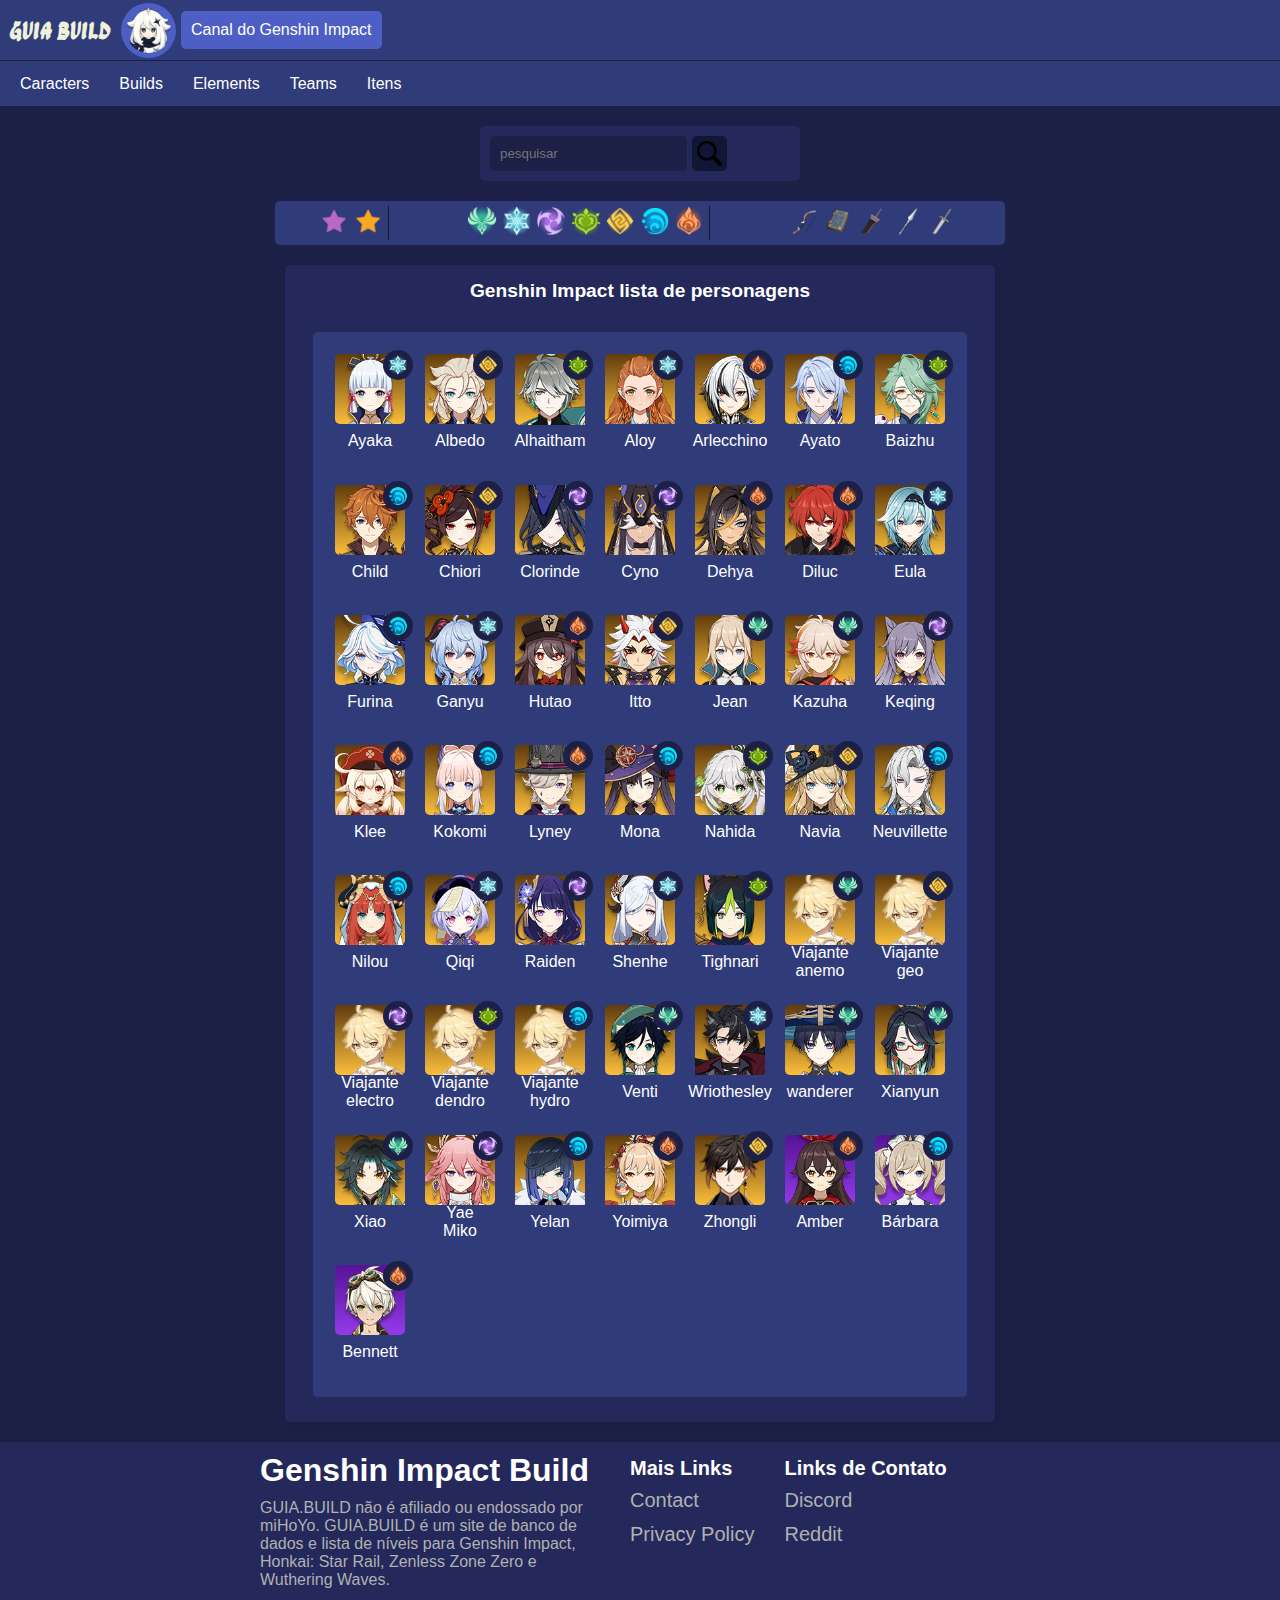
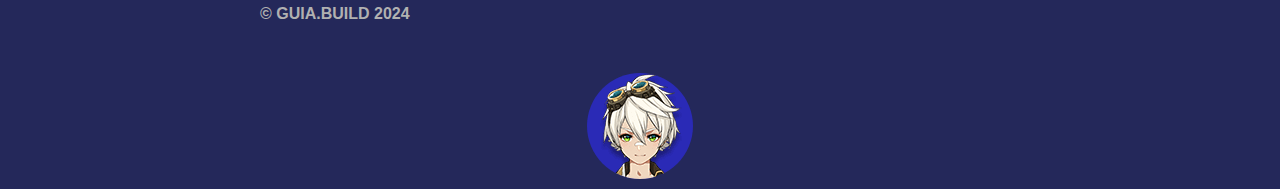
==== commit f522c60a: "add" ====
--- a/index.html
+++ b/index.html
@@ -34,13 +34,17 @@
                     <a href="elemento.html">Elements</a>
                 </li>
                 <li>
-                    <a href="#">Teams</a>
+                    <a href="times.html">Teams</a>
                 </li>
                 <li>
                     <a href="#">Itens</a>
                 </li>
             </ul>
            </menu>
+           <div id="procurar">
+                <input type="text" name="pes" id="pesquisa" placeholder="pesquisar">
+                <img src="lupa.png" onclick="pesquisou()">
+           </div>
            <div id="seleçao">
             <div id="raridade">
                 <img src="imagens/rarity_4.png" id="quatro">
@@ -72,7 +76,7 @@
     <main>
         <h1>Genshin Impact lista de personagens</h1>
         <section id="star-5">
-                    <div class="bloco cinco cryo espada" >
+                    <div class="bloco cinco cryo espada Ayaka" >
                         <a href="#">
                             <div class="avatar">
                                 <img src="imagens/personagens/Ayaka.png">
@@ -770,5 +774,6 @@
     }
 </script>
 <script src="pers-menu.js"></script>
+<script src="pesquisa.js"></script>
 </body>
 </html>--- a/estilos/style.css
+++ b/estilos/style.css
@@ -111,7 +111,34 @@
 menu a:hover {
     color:rgb(214, 212, 212);
 }
-
+/*Pesquisa*/
+div#procurar {
+    background-color: var(--cor3);
+    width:300px;
+    margin:auto;
+    padding:10px;
+    margin-top:20px;
+    border-radius:5px;
+    display:flex;
+    align-items: center;
+}
+
+div#procurar img {
+    width:25px;
+    background-color: var(--cor1);
+    padding:5px;
+    border-radius:5px;
+    cursor:pointer;
+}
+
+div#procurar input {
+    padding:10px;
+    background-color: var(--cor2);
+    border:0px;
+    border-radius:5px;
+    color:white;
+    margin-right:5px;
+}
 /*Menu de seleção*/
 div#seleçao {
     background-color: var(--cor4);
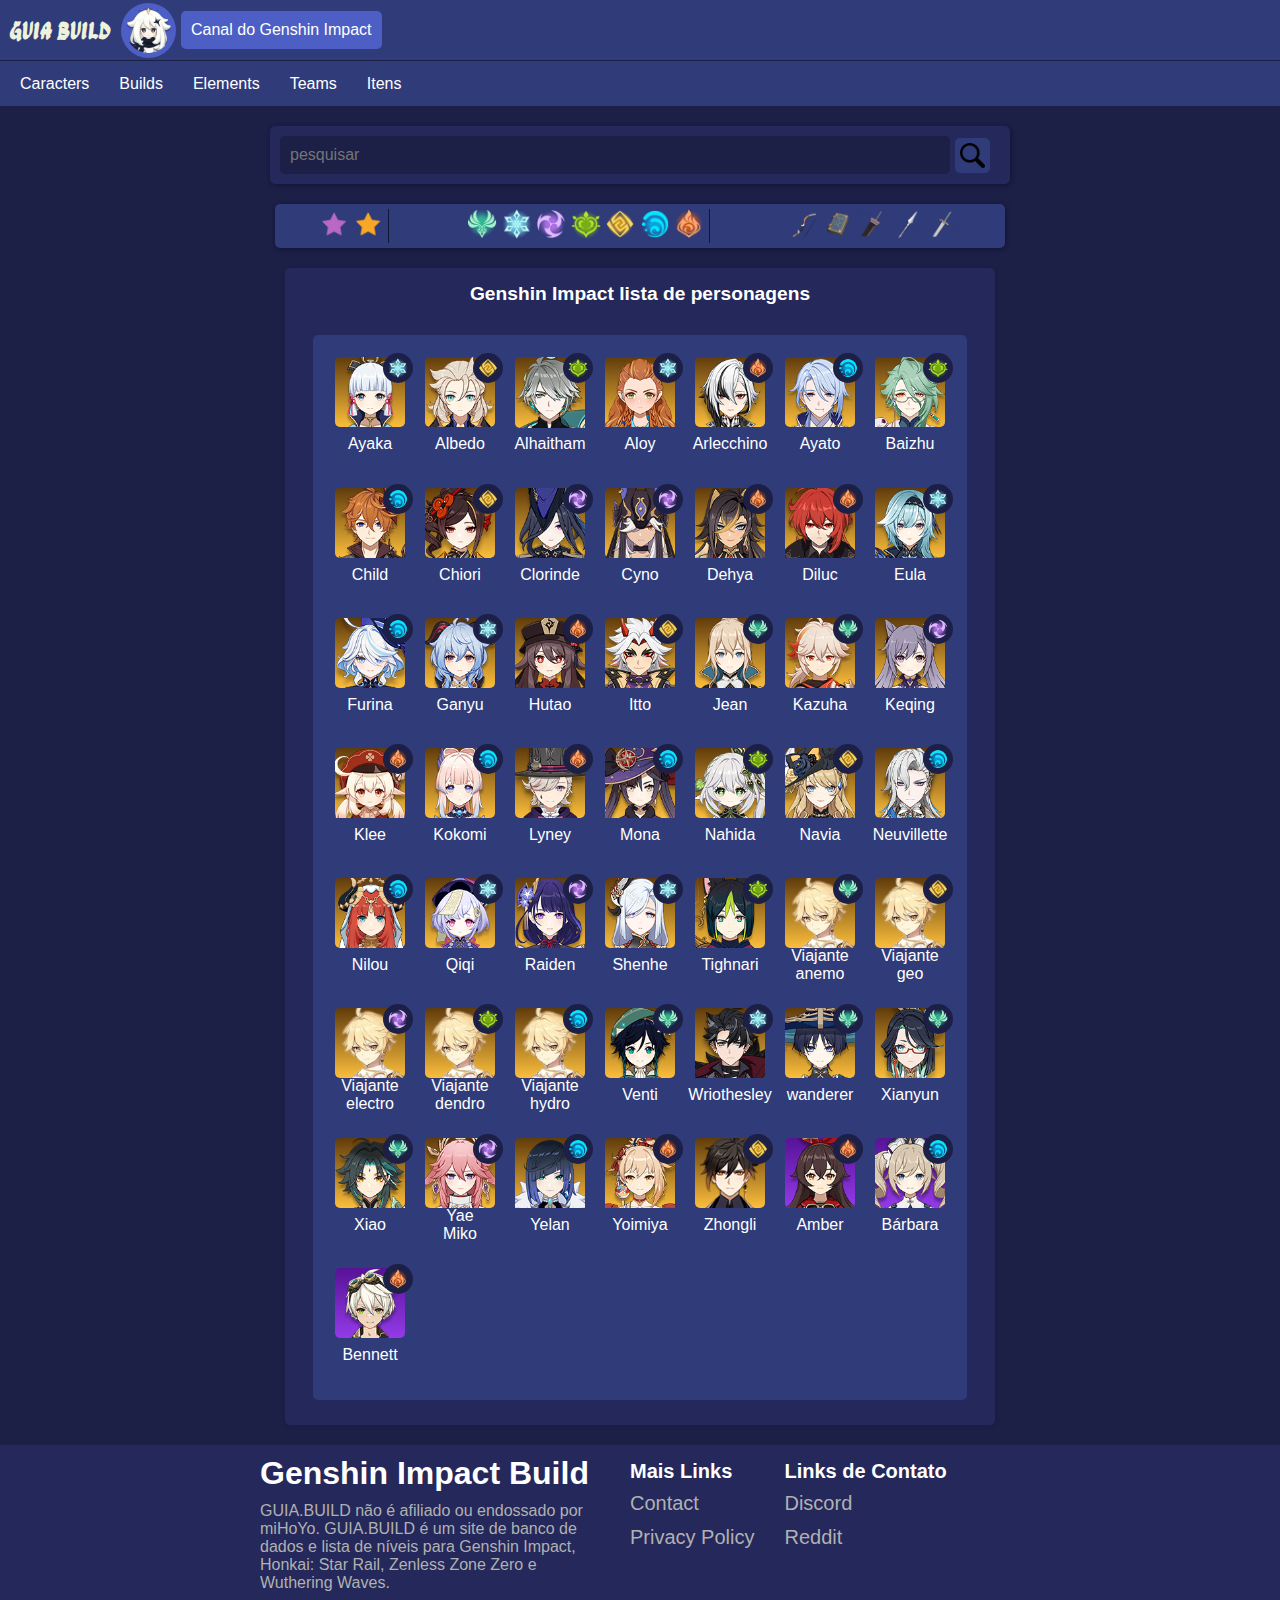
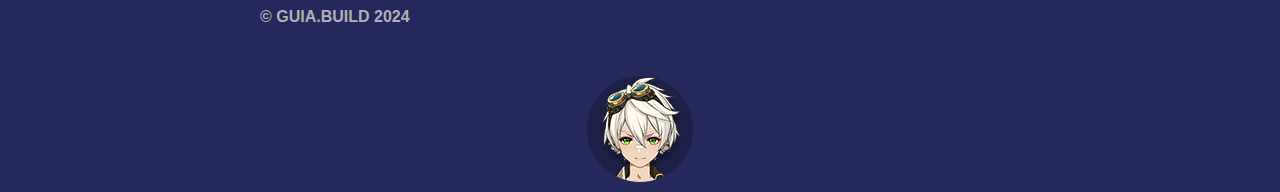
==== commit 0127db72: "add" ====
--- a/index.html
+++ b/index.html
@@ -89,7 +89,7 @@
                             </div>
                         </a>
                     </div>
-                    <div class="bloco cinco geo espada">
+                    <div class="bloco cinco geo espada Albedo ">
                         <a href="#">
                             <div class="avatar">
                                 <img src="imagens/personagens/Albedo.png">
@@ -102,7 +102,7 @@
                             </div>
                         </a>
                     </div>
-                    <div class="bloco cinco dendro espada">
+                    <div class="bloco cinco dendro espada Alhaitham ">
                         <a href="#">
                             <div class="avatar">
                                 <img src="imagens/personagens/Alhaitham.png">
@@ -115,7 +115,7 @@
                             </div>
                         </a>
                     </div>
-                    <div class="bloco cinco cryo arco">
+                    <div class="bloco cinco cryo arco Aloy a">
                         <a href="#">
                             <div class="avatar">
                                 <img src="imagens/personagens/Aloy.png">
@@ -128,7 +128,7 @@
                             </div>
                         </a>
                     </div>
-                    <div class="bloco cinco pyro lança">
+                    <div class="bloco cinco pyro lança Arlecchino ">
                         <a href="#">
                             <div class="avatar">
                                 <img src="imagens/personagens/Arlecchino.png">
@@ -141,7 +141,7 @@
                             </div>
                         </a>
                     </div>
-                    <div class="bloco cinco hydro espada">
+                    <div class="bloco cinco hydro espada Ayato ">
                         <a href="#">
                             <div class="avatar">
                                 <img src="imagens/personagens/Ayato.png">
@@ -154,7 +154,7 @@
                             </div>
                         </a>
                     </div>
-                    <div class="bloco cinco dendro livro">
+                    <div class="bloco cinco dendro livro Baizhu ">
                         <a href="#">
                             <div class="avatar">
                                 <img src="imagens/personagens/Baizhu.png">
@@ -167,7 +167,7 @@
                             </div>
                         </a>
                     </div>
-                    <div class="bloco cinco hydro arco">
+                    <div class="bloco cinco hydro arco Child">
                         <a href="#">
                             <div class="avatar">
                                 <img src="imagens/personagens/Childe.png">
@@ -180,7 +180,7 @@
                             </div>
                         </a>
                     </div>
-                    <div class="bloco cinco geo espada">
+                    <div class="bloco cinco geo espada Chiori">
                         <a href="#">
                             <div class="avatar">
                                 <img src="imagens/personagens/Chiori.png">
@@ -193,7 +193,7 @@
                             </div>
                         </a>
                     </div>
-                    <div class="bloco cinco electro espada">
+                    <div class="bloco cinco electro espada Clorinde">
                         <a href="#">
                             <div class="avatar">
                                 <img src="imagens/personagens/Clorinde.png">
@@ -206,7 +206,7 @@
                             </div>
                         </a>
                     </div>
-                    <div class="bloco cinco electro lança">
+                    <div class="bloco cinco electro lança Cyno">
                         <a href="#">
                             <div class="avatar">
                                 <img src="imagens/personagens/Cyno.png">
@@ -219,7 +219,7 @@
                             </div>
                         </a>
                     </div>
-                    <div class="bloco cinco pyro espadao">
+                    <div class="bloco cinco pyro espadao Dehya">
                         <a href="#">
                             <div class="avatar">
                                 <img src="imagens/personagens/Dehya.png">
@@ -232,7 +232,7 @@
                             </div>
                         </a>
                     </div>
-                <div class="bloco cinco pyro espadao">
+                <div class="bloco cinco pyro espadao Diluc">
                     <a href="#">
                         <div class="avatar">
                             <img src="imagens/personagens/Diluc.png">
@@ -245,7 +245,7 @@
                         </div>
                     </a>
                 </div>
-                <div class="bloco cinco cryo espadao">
+                <div class="bloco cinco cryo espadao Eula">
                     <a href="#">
                         <div class="avatar">
                             <img src="imagens/personagens/Eula.png">
@@ -258,7 +258,7 @@
                         </div>
                     </a>
                 </div>
-                <div class="bloco cinco hydro espada">
+                <div class="bloco cinco hydro espada Furina">
                     <a href="#">
                         <div class="avatar">
                             <img src="imagens/personagens/Furina.png">
@@ -271,7 +271,7 @@
                         </div>
                     </a>
                 </div>
-                <div class="bloco cinco cryo arco">
+                <div class="bloco cinco cryo arco Ganyu">
                     <a href="#">
                         <div class="avatar">
                             <img src="imagens/personagens/Ganyu.png">
@@ -284,7 +284,7 @@
                         </div>
                     </a>
                 </div>
-                <div class="bloco cinco pyro lança">
+                <div class="bloco cinco pyro lança Hutao">
                     <a href="pers/hutao.html">
                         <div class="avatar">
                             <img src="imagens/personagens/Hu Tao 1.png">
@@ -297,7 +297,7 @@
                         </div>
                     </a>
                 </div>
-                <div class="bloco cinco geo espadao">
+                <div class="bloco cinco geo espadao Itto">
                     <a href="#">
                         <div class="avatar">
                             <img src="imagens/personagens/Itto.png">
@@ -310,7 +310,7 @@
                         </div>
                     </a>
                 </div>
-                <div class="bloco cinco anemo espada">
+                <div class="bloco cinco anemo espada Jean">
                     <a href="#">
                         <div class="avatar">
                             <img src="imagens/personagens/Jean.png">
@@ -323,7 +323,7 @@
                         </div>
                     </a>
                 </div>
-                <div class="bloco cinco anemo espada">
+                <div class="bloco cinco anemo espada Kazuha">
                     <a href="pers/kazuha.html">
                         <div class="avatar">
                             <img src="imagens/personagens/Kazuha.png">
@@ -336,7 +336,7 @@
                         </div>
                     </a>
                 </div>
-                <div class="bloco cinco electro espada">
+                <div class="bloco cinco electro espada Keqing">
                     <a href="#">
                         <div class="avatar">
                             <img src="imagens/personagens/Keqing.png">
@@ -349,7 +349,7 @@
                         </div>
                     </a>
                 </div>
-                <div class="bloco cinco pyro livro">
+                <div class="bloco cinco pyro livro Klee">
                     <a href="#">
                         <div class="avatar">
                             <img src="imagens/personagens/Klee.png">
@@ -362,7 +362,7 @@
                         </div>
                     </a>
                 </div>
-                <div class="bloco cinco hydro livro">
+                <div class="bloco cinco hydro livro Kokomi">
                     <a href="#">
                         <div class="avatar">
                             <img src="imagens/personagens/Kokomi.png">
@@ -375,7 +375,7 @@
                         </div>
                     </a>
                 </div>
-                <div class="bloco cinco pyro arco">
+                <div class="bloco cinco pyro arco Lyney">
                     <a href="pers/lyney1.html">
                         <div class="avatar">
                             <img src="imagens/personagens/Lyney.png">
@@ -388,7 +388,7 @@
                         </div>
                     </a>
                 </div>
-                <div class="bloco cinco hydro livro">
+                <div class="bloco cinco hydro livro Mona">
                     <a href="#">
                         <div class="avatar">
                             <img src="imagens/personagens/Mona.png">
@@ -401,7 +401,7 @@
                         </div>
                     </a>
                 </div>
-                <div class="bloco cinco dendro livro">
+                <div class="bloco cinco dendro livro Nahida">
                     <a href="#">
                         <div class="avatar">
                             <img src="imagens/personagens/Nahida.png">
@@ -414,7 +414,7 @@
                         </div>
                     </a>
                 </div>
-                <div class="bloco cinco geo espadao">
+                <div class="bloco cinco geo espadao Navia">
                     <a href="#">
                         <div class="avatar">
                             <img src="imagens/personagens/Navia.png">
@@ -427,7 +427,7 @@
                         </div>
                     </a>
                 </div>
-                <div class="bloco cinco hydro livro">
+                <div class="bloco cinco hydro livro Neuvillette Ne Neu">
                     <a href="#">
                         <div class="avatar">
                             <img src="imagens/personagens/Neuvillette.png">
@@ -440,7 +440,7 @@
                         </div>
                     </a>
                 </div>
-                <div class="bloco cinco hydro espada">
+                <div class="bloco cinco hydro espada Nilou">
                     <a href="#">
                         <div class="avatar">
                             <img src="imagens/personagens/Nilou.png">
@@ -453,7 +453,7 @@
                         </div>
                     </a>
                 </div>
-                <div class="bloco cinco cryo espada">
+                <div class="bloco cinco cryo espada Qiqi">
                     <a href="#">
                         <div class="avatar">
                             <img src="imagens/personagens/Qiqi.png">
@@ -466,7 +466,7 @@
                         </div>
                     </a>
                 </div>
-                <div class="bloco cinco electro lança">
+                <div class="bloco cinco electro lança Raiden Shogun Rai Ei">
                     <a href="#">
                         <div class="avatar">
                             <img src="imagens/personagens/Raiden.png">
@@ -479,7 +479,7 @@
                         </div>
                     </a>
                 </div>
-                <div class="bloco cinco cryo lança">
+                <div class="bloco cinco cryo lança Shenhe">
                     <a href="#">
                         <div class="avatar">
                             <img src="imagens/personagens/Shenhe.png">
@@ -492,7 +492,7 @@
                         </div>
                     </a>
                 </div>
-                <div class="bloco cinco dendro arco">
+                <div class="bloco cinco dendro arco Tighnari">
                     <a href="#">
                         <div class="avatar">
                             <img src="imagens/personagens/Tighnari.png">
@@ -505,7 +505,7 @@
                         </div>
                     </a>
                 </div>
-                <div class="bloco cinco anemo espada">
+                <div class="bloco cinco anemo espada Viajante">
                     <a href="#">
                         <div class="avatar">
                             <img src="imagens/personagens/Traveler.png">
@@ -518,7 +518,7 @@
                         </div>
                     </a>
                 </div>
-                <div class="bloco cinco geo espada">
+                <div class="bloco cinco geo espada Viajante">
                     <a href="#">
                         <div class="avatar">
                             <img src="imagens/personagens/Traveler.png">
@@ -531,7 +531,7 @@
                         </div>
                     </a>
                 </div>
-                <div class="bloco cinco electro espada">
+                <div class="bloco cinco electro espada Viajante">
                     <a href="#">
                         <div class="avatar">
                             <img src="imagens/personagens/Traveler.png">
@@ -544,7 +544,7 @@
                         </div>
                     </a>
                 </div>
-                <div class="bloco cinco dendro espada">
+                <div class="bloco cinco dendro espada Viajante">
                     <a href="#">
                         <div class="avatar">
                             <img src="imagens/personagens/Traveler.png">
@@ -557,7 +557,7 @@
                         </div>
                     </a>
                 </div>
-                <div class="bloco cinco hydro espada">
+                <div class="bloco cinco hydro espada Viajante">
                     <a href="#">
                         <div class="avatar">
                             <img src="imagens/personagens/Traveler.png">
@@ -570,7 +570,7 @@
                         </div>
                     </a>
                 </div>
-                <div class="bloco cinco anemo arco">
+                <div class="bloco cinco anemo arco Venti">
                     <a href="#">
                         <div class="avatar">
                             <img src="imagens/personagens/Venti.png">
@@ -583,7 +583,7 @@
                         </div>
                     </a>
                 </div>
-                <div class="bloco cinco cryo livro">
+                <div class="bloco cinco cryo livro Wriothesley W Wr Wrio">
                     <a href="#">
                         <div class="avatar">
                             <img src="imagens/personagens/Wriothesley.png">
@@ -596,7 +596,7 @@
                         </div>
                     </a>
                 </div>
-                <div class="bloco cinco anemo livro">
+                <div class="bloco cinco anemo livro wanderer Andarilho">
                     <a href="#">
                         <div class="avatar">
                             <img src="imagens/personagens/Andarilho.png">
@@ -609,7 +609,7 @@
                         </div>
                     </a>
                 </div>
-                <div class="bloco cinco anemo livro">
+                <div class="bloco cinco anemo livro Xianyun X Xi">
                     <a href="#">
                         <div class="avatar">
                             <img src="imagens/personagens/Xianyun.png">
@@ -622,7 +622,7 @@
                         </div>
                     </a>
                 </div>
-                <div class="bloco cinco anemo lança">
+                <div class="bloco cinco anemo lança Xiao Xi">
                     <a href="#">
                         <div class="avatar">
                             <img src="imagens/personagens/Xiao.png">
@@ -635,7 +635,7 @@
                         </div>
                     </a>
                 </div>
-                <div class="bloco cinco electro livro">
+                <div class="bloco cinco electro livro Yae Miko YaeMiko Y">
                     <a href="#">
                         <div class="avatar">
                             <img src="imagens/personagens/Yae Miko.png">
@@ -648,7 +648,7 @@
                         </div>
                     </a>
                 </div>
-                <div class="bloco cinco hydro arco">
+                <div class="bloco cinco hydro arco Yelan Yo">
                     <a href="#">
                         <div class="avatar">
                             <img src="imagens/personagens/Yelan.png">
@@ -661,7 +661,7 @@
                         </div>
                     </a>
                 </div>
-                <div class="bloco cinco pyro arco">
+                <div class="bloco cinco pyro arco Yoimiya Y">
                     <a href="#">
                         <div class="avatar">
                             <img src="imagens/personagens/Yoimiya.png">
@@ -674,7 +674,7 @@
                         </div>
                     </a>
                 </div>
-                <div class="bloco cinco geo lança">
+                <div class="bloco cinco geo lança Zhongli Z Zhong">
                     <a href="#">
                         <div class="avatar">
                             <img src="imagens/personagens/Zhongli.png">
--- a/estilos/style.css
+++ b/estilos/style.css
@@ -65,8 +65,9 @@
     align-items: center;
 }
 
-header a:hover {
-    color:var(--cor2);
+header a p:hover {
+    color:white;
+    background-color:var(--cor2);
 }
 
 header a p {
@@ -114,18 +115,19 @@
 /*Pesquisa*/
 div#procurar {
     background-color: var(--cor3);
-    width:300px;
+    max-width:280px;
     margin:auto;
     padding:10px;
     margin-top:20px;
     border-radius:5px;
     display:flex;
     align-items: center;
+    box-shadow: 1px 1px 4px var(--cor1);
 }
 
 div#procurar img {
     width:25px;
-    background-color: var(--cor1);
+    background-color: var(--cor4);
     padding:5px;
     border-radius:5px;
     cursor:pointer;
@@ -146,6 +148,7 @@
     margin:auto;
     margin-top:20px;
     border-radius:5px;
+    box-shadow: 1px 1px 4px var(--cor1)
 }
 
 div#raridade {
@@ -276,7 +279,7 @@
     display:block;
     margin:auto;
     margin-top:20px;
-    background-color: rgb(42, 42, 182);
+    background-color: var(--cor2);
     border-radius:50%;
 }
 
@@ -316,6 +319,15 @@
 }
 
 @media screen and (min-width:600px) and (max-width:768px) {
+
+    div#procurar {
+        max-width:500px;
+    }
+
+    div#procurar input {
+        width:450px;
+    }
+
     header h1 {
         font-size:1.5em;
     }
@@ -398,6 +410,15 @@
         font-size:1em;
     }
 
+    div#procurar {
+        max-width:720px;
+    }
+
+    div#procurar input {
+        width:650px;
+        padding:10px;
+        font-size:1em;
+    }
 
     div#seleçao {
         display:flex;
@@ -507,6 +528,16 @@
         display:none;
     }
 
+    div#procurar {
+        max-width:720px;
+    }
+
+    div#procurar input {
+        width:650px;
+        padding:10px;
+        font-size:1em;
+    }
+
     div#seleçao {
         display:flex;
         justify-content: space-around;
@@ -615,6 +646,16 @@
         font-size:1em;
     }
 
+    div#procurar {
+        max-width:720px;
+    }
+
+    div#procurar input {
+        width:650px;
+        padding:10px;
+        font-size:1em;
+    }
+
     div#seleçao {
         display:flex;
         justify-content: space-around;
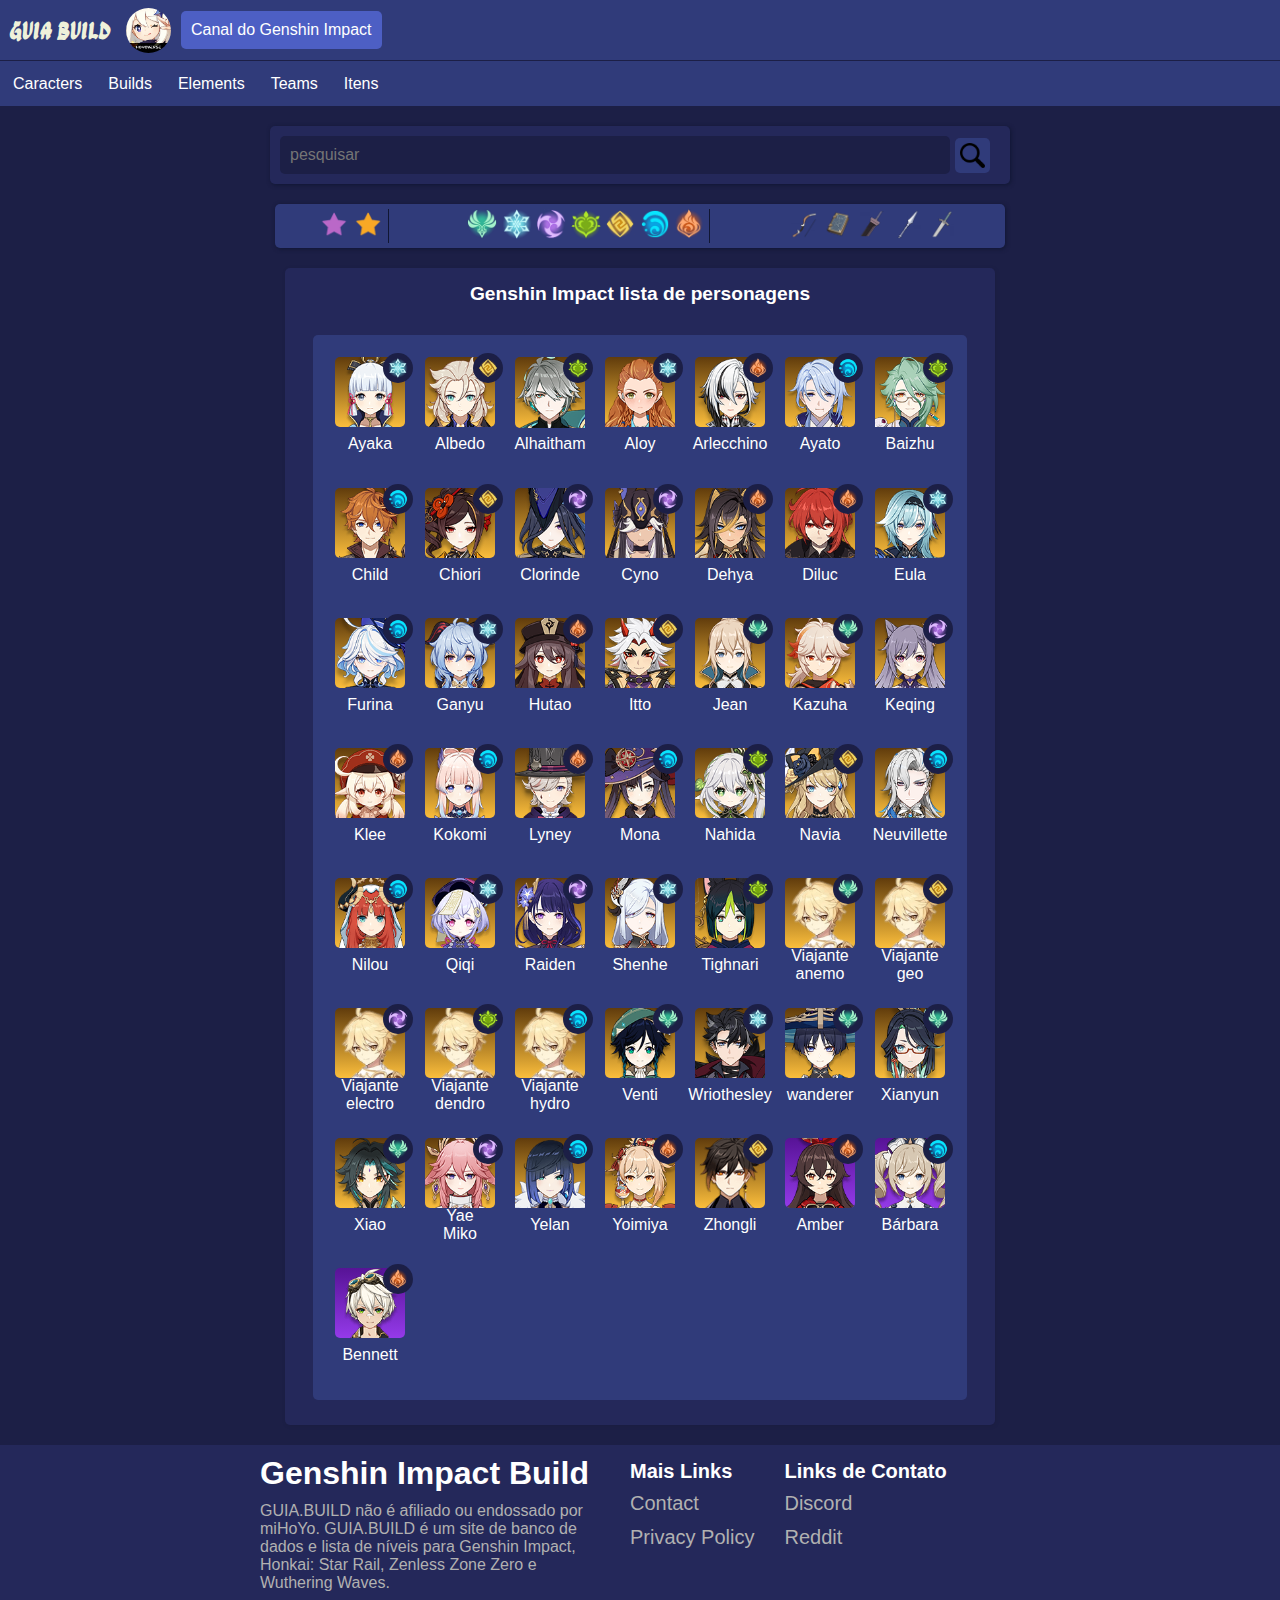
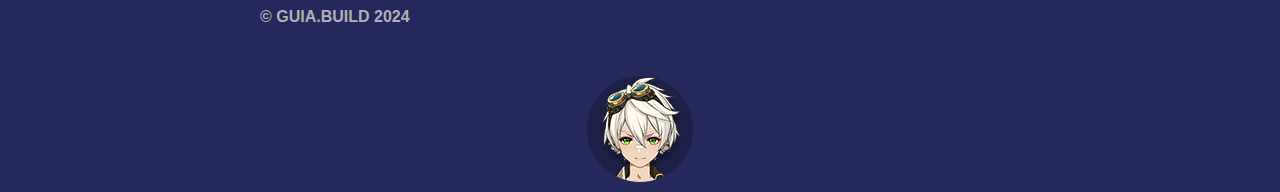
==== commit f96c0f3e: "add" ====
--- a/index.html
+++ b/index.html
@@ -14,7 +14,7 @@
             <section id="title">
                 <h1>Guia Build</h1>
                 <a href="https://www.youtube.com/@GenshinImpact/featured" target="_blank">
-                    <img src="imagens/Paimon_Icon.webp" alt="Logo">
+                    <img src="imagens/paimon-logo2.jpg" alt="Logo">
                     <p>Canal do Genshin Impact</p>
                 </a>
             </section>
--- a/estilos/style.css
+++ b/estilos/style.css
@@ -53,7 +53,6 @@
 header img {
     width:35px;
     margin:5px;
-    background-color:var(--cor5);
     padding:5px;
     border-radius:50%;
 }
@@ -110,7 +109,7 @@
 }
 
 menu a:hover {
-    color:rgb(214, 212, 212);
+    color:white;
 }
 /*Pesquisa*/
 div#procurar {
@@ -140,6 +139,7 @@
     border-radius:5px;
     color:white;
     margin-right:5px;
+    width:240px;
 }
 /*Menu de seleção*/
 div#seleçao {
@@ -403,11 +403,30 @@
     }
 
     header img {
-        width:45px;
+        width:40px;
     }
 
     header a p {
         font-size:1em;
+    }
+
+
+    menu ul {
+        justify-content: left;
+        padding:0px;
+    }
+
+    menu li {
+        margin-left:0px;
+        padding:13px;
+        border-radius:5px;
+    }
+
+    menu li:hover {
+        background-color:#2c366e;
+        color:white;
+        border-radius:5px;
+        transition:.2s;
     }
 
     div#procurar {
@@ -483,16 +502,6 @@
         transform:translate(-50%, -50%);
     }
 
-    menu ul {
-        justify-content: left;
-        padding:0px;
-    }
-
-    menu li {
-        margin-left:10px;
-        padding:10px;
-    }
-
     footer article{
         display:flex;
         flex-wrap: wrap;
@@ -601,8 +610,16 @@
     }
 
     menu li {
-        margin-left:10px;
-        padding:10px;
+        margin-left:0px;
+        padding:13px;
+        border-radius:5px;
+    }
+
+    menu li:hover {
+        background-color:#2c366e;
+        color:white;
+        border-radius:5px;
+        transition:.2s;
     }
 
     footer article{
@@ -714,8 +731,15 @@
     }
 
     menu li {
-        margin-left:10px;
-        padding:10px;
+        margin-left:0px;
+        padding:13px;
+    }
+
+    menu li:hover {
+        background-color:#2c366e;
+        color:white;
+        border-radius:5px;
+        transition:.2s;
     }
 
     footer article{
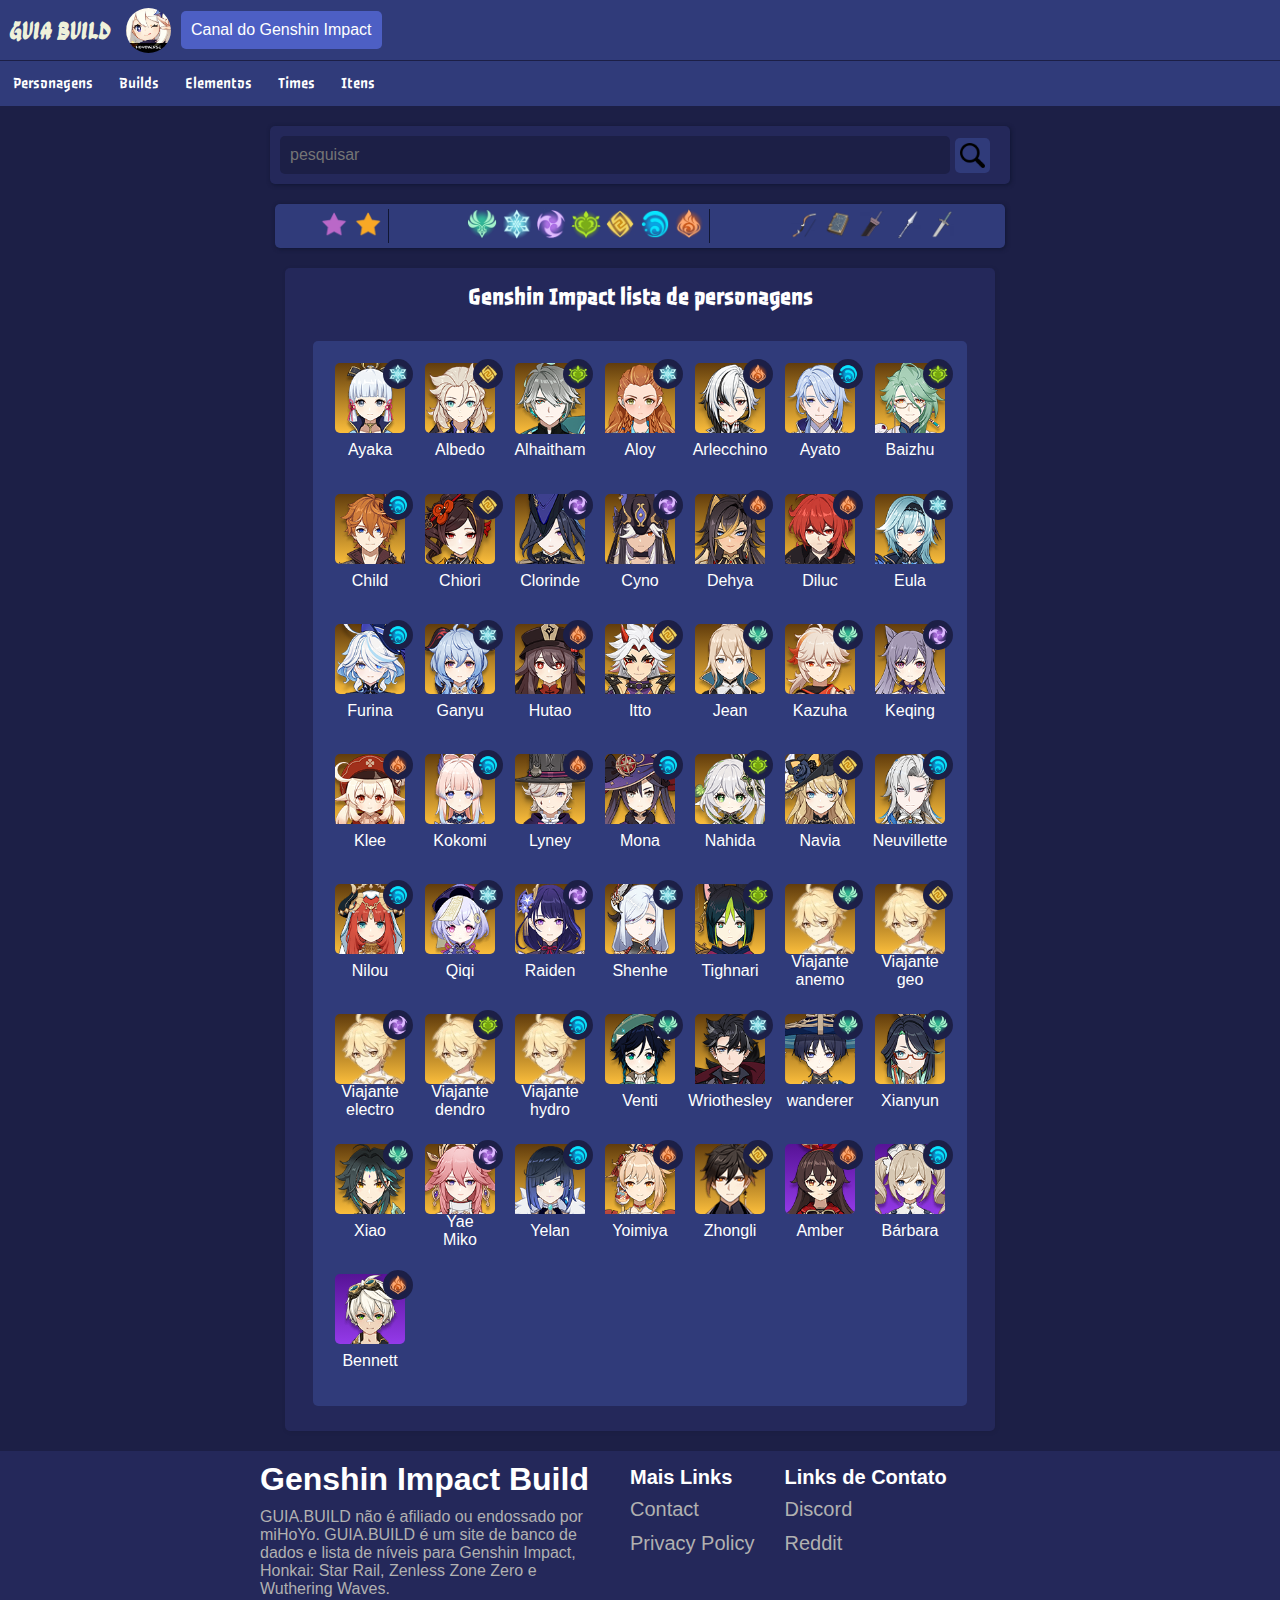
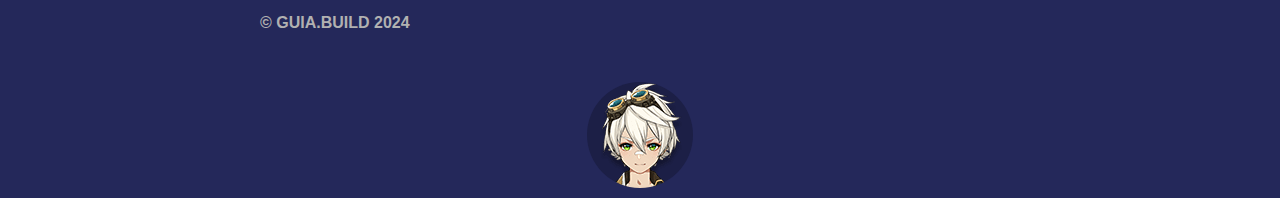
==== commit 63597229: "add" ====
--- a/index.html
+++ b/index.html
@@ -25,16 +25,16 @@
         <menu id="itens">
             <ul>
                 <li>
-                    <a href="index.html">Caracters</a>
+                    <a href="index.html">Personagens</a>
                 </li>
                 <li>
                     <a href="#">Builds</a>
                 </li>
                 <li>
-                    <a href="elemento.html">Elements</a>
+                    <a href="elemento.html">Elementos</a>
                 </li>
                 <li>
-                    <a href="times.html">Teams</a>
+                    <a href="times.html">Times</a>
                 </li>
                 <li>
                     <a href="#">Itens</a>
--- a/estilos/style.css
+++ b/estilos/style.css
@@ -4,6 +4,12 @@
     font-family:'gamaamli';
     src: url(../fontes/GaMaamli-Regular.ttf);
 }
+
+@font-face {
+    font-family:'one';
+    src: url(../fontes/PasseroOne-Regular.ttf)
+}
+
 * {
     font-family:Arial, Helvetica, sans-serif;
     margin:0px;
@@ -104,6 +110,7 @@
 }
 
 menu a {
+    font-family:'one';
     color:white;
     text-decoration:none;
 }
@@ -202,7 +209,10 @@
     font-size:1em;
     padding:10px;
     text-align: center;
-}
+    font-family: 'one';
+}
+
+
 
  section#star-5 {
     width:90%;
@@ -376,7 +386,7 @@
     }
 
     main h1 {
-        font-size:1.2em;
+        font-size:1.4em;
     }
 
     div.bloco img {
@@ -484,7 +494,7 @@
     }
 
     main h1 {
-        font-size:1.2em;
+        font-size:1.5em;
     }
 
     div.bloco img {
@@ -586,7 +596,7 @@
     }
 
     main h1 {
-        font-size:1.2em;
+        font-size:1.5em;
     }
 
     div.bloco img {
@@ -707,7 +717,7 @@
     }
 
     main h1 {
-        font-size:1.2em;
+        font-size:1.5em;
     }
 
     div.bloco img {
